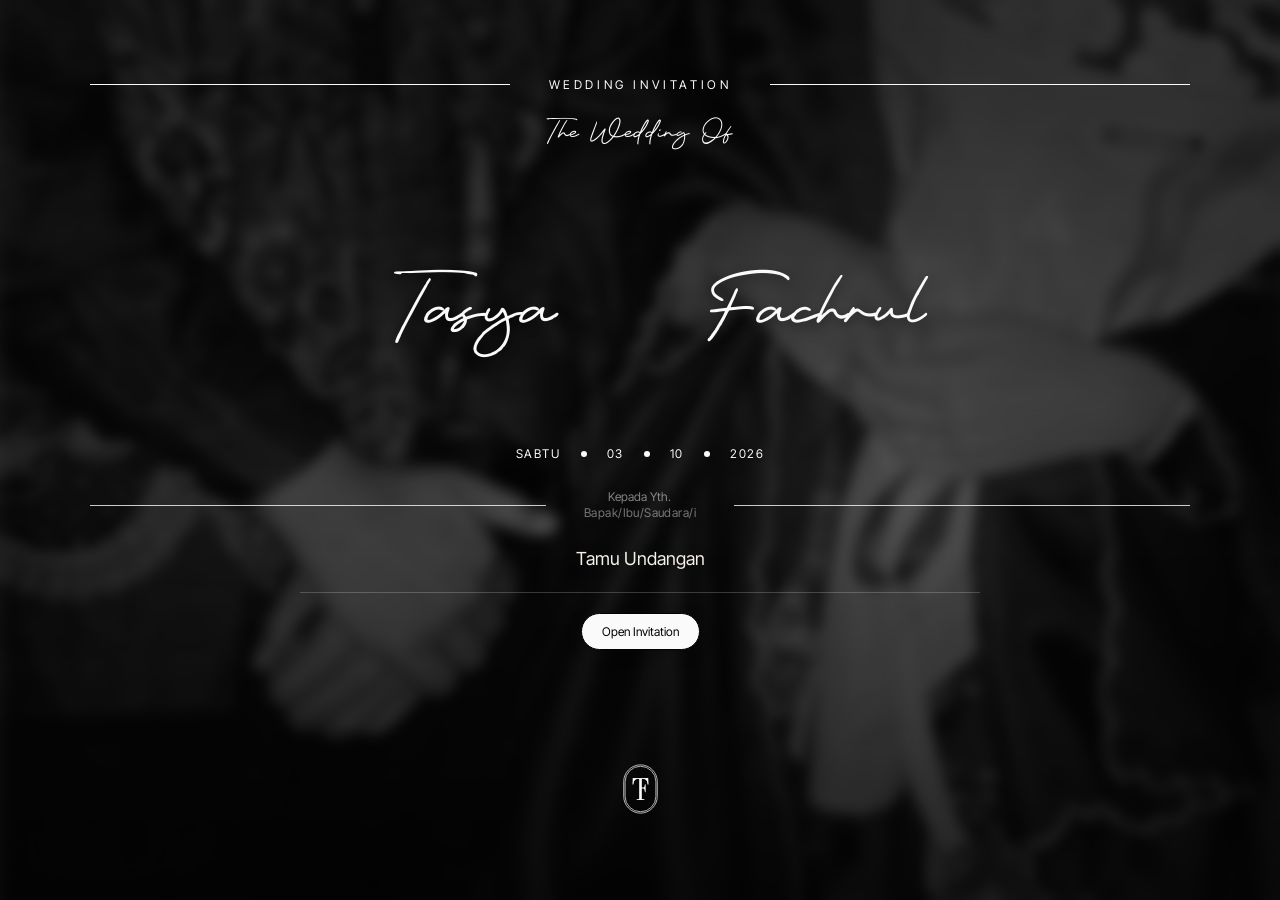
==== index.html @ fe1463a0 "update norek tasya" ====
<!DOCTYPE html>
<html lang="id">

<head>
  <meta charset="UTF-8">
  <meta name="viewport" content="width=device-width, initial-scale=1.0, maximum-scale=5.0, viewport-fit=cover">
  <meta name="theme-color" content="#000000">
  <meta name="description" content="Wedding Invitation - Tasya & Fachrul - Sabtu, 03 Oktober 2026">
  <title>The Wedding of Tasya & Fachrul</title>

  <!-- Google Fonts: Inter & Inter Tight -->
  <link rel="preconnect" href="https://fonts.googleapis.com">
  <link rel="preconnect" href="https://fonts.gstatic.com" crossorigin>
  <link
    href="https://fonts.googleapis.com/css2?family=Inter+Tight:ital,wght@0,300..800;1,300..800&family=Inter:wght@300;400;500;600&display=swap"
    rel="stylesheet">

  <!-- Custom Stylesheet -->
  <link rel="stylesheet" href="style.css">
</head>

<body>

  <!-- ==========================================================================
       1. Welcome Cover Screen (Landing Page Cover)
       ========================================================================== -->
  <main class="welcome-container" id="welcomeCover">
    <div class="overlay"></div>

    <div class="content-wrapper">

      <!-- Top Header Section -->
      <header class="header-section animate-fade-in" style="--delay: 1;">
        <div class="pre-header">
          <span class="line"></span>
          <span class="pre-header-text">WEDDING INVITATION</span>
          <span class="line"></span>
        </div>
        <h2 class="sub-heading">The Wedding Of</h2>
      </header>

      <!-- Center Hero Section (Main Names, 3D Rotating Ring, Date, Button) -->
      <section class="hero-section-welcome">
        <!-- Main Names Row with 3D Rings Object -->
        <div class="names-row animate-fade-in" style="--delay: 2;">
          <span class="groom-bride-name">Tasya</span>

          <div class="rings-wrapper">
            <img src="cincin/cincin/cincin/cincin00000.png" alt="Wedding rings" class="rings-sequence-frame" id="ringsSequence"
              width="850" height="720" decoding="async" fetchpriority="high">
          </div>

          <span class="groom-bride-name">Fachrul</span>
        </div>

        <!-- Date -->
        <div class="wedding-date animate-fade-in" style="--delay: 3;">
          <span>SABTU</span>
          <span class="date-dot"></span>
          <span>03</span>
          <span class="date-dot"></span>
          <span>10</span>
          <span class="date-dot"></span>
          <span>2026</span>
        </div>

        <div class="guest-greeting animate-fade-in" style="--delay: 4;">
          <span class="guest-line" aria-hidden="true"></span>
          <div class="guest-copy">
            <p class="guest-salutation">Kepada Yth.</p>
            <p class="guest-title">Bapak/Ibu/Saudara/i</p>
          </div>
          <span class="guest-line" aria-hidden="true"></span>
          <p class="guest-name" id="guestName">Tamu Undangan</p>
        </div>

        <!-- Open Invitation Button -->
        <div class="button-wrapper animate-fade-in" style="--delay: 4;">
          <button type="button" class="btn-open" id="openBtn">
            Open Invitation
          </button>
        </div>
      </section>

      <!-- Bottom Footer Section -->
      <footer class="footer-section animate-fade-in" style="--delay: 5;">
        <div class="footer-logo-container">
          <div class="footer-logo-ring1"></div>
          <div class="footer-logo-ring2"></div>
          <img src="logo_new.svg" alt="Tasya & Fachrul Monogram" class="footer-logo-icon">
        </div>
      </footer>

    </div>
  </main>


  <!-- ==========================================================================
       2. Homepage Container (Revealed after clicking Open Invitation)
       ========================================================================== -->
  <div class="homepage-container" id="homepageContainer" style="display: none;">

    <!-- Left Side: Static Content Frame (Desktop only, fixed panel) -->
    <aside class="static-content-frame">
      <div class="static-bg-image">
        <img src="static_bg.png" alt="Static Wedding Background" class="static-img">
        <div class="static-overlay"></div>
      </div>
      <div class="static-vignette"></div>
      <div class="static-ring-wrapper">
        <img src="static_ring.png" alt="Wedding Rings Monogram" class="static-ring-img">
      </div>
    </aside>

    <!-- Right Side / Full Width Mobile: Main Scrollable Content Frame -->
    <main class="main-content-frame" id="mainContentFrame">

      <!-- ----------------------------------------------------------------------
           Section A: Hero Section
           ---------------------------------------------------------------------- -->
      <section class="hp-section hero-hp-section">
        <div class="hero-hp-bg">
          <img src="bg_hero.png" alt="Fachrul & Tasya" class="hero-hp-img">
          <div class="hero-hp-overlay"></div>
        </div>

        <div class="hero-hp-content">
          <!-- Top Badge Logo -->
          <div class="top-badge-wrapper">
            <div class="top-badge-outer">
              <div class="top-badge-inner">
                <img src="top_logo.svg" alt="Monogram Logo" class="top-badge-icon">
              </div>
            </div>
          </div>

          <!-- Main Couple Names -->
          <div class="hero-names-group">
            <h1 class="hero-name name-fachrul">Fachrul</h1>
            <div class="hero-ampersand-wrapper">
              <span class="hero-ampersand">&amp;</span>
            </div>
            <h1 class="hero-name name-tasya">Tasya</h1>
          </div>

          <!-- Subtitle -->
          <p class="hero-subtitle">We’re Getting Married</p>

          <!-- Bottom Scroll Indicator -->
          <div class="scroll-down-wrapper scroll-down-pill">
            <div class="scroll-down-outer">
              <div class="scroll-down-inner">
                <img src="scroll_down.svg" alt="Scroll Down" class="scroll-down-icon">
              </div>
            </div>
          </div>
        </div>
      </section>


      <!-- ----------------------------------------------------------------------
           Section B: Quran Verse Section (Ar-Ruum : 21)
           ---------------------------------------------------------------------- -->
      <section class="hp-section ayat-hp-section">
        <div class="ayat-container">
          <p class="ayat-bismillah">Bismillahirrahmanirrahim</p>
          <blockquote class="ayat-quote">
            &ldquo;Dan di antara tanda-tanda (kebesaran)-Nya ialah Dia menciptakan pasangan-pasangan untukmu dari
            jenismu sendiri, agar kamu cenderung dan merasa tenteram kepadanya, dan Dia menjadikan di antaramu rasa
            kasih dan sayang. Sungguh, pada yang demikian itu benar-benar terdapat tanda-tanda (kebesaran Allah) bagi
            kaum yang berpikir.&rdquo;
          </blockquote>
          <p class="ayat-surah">QS Ar-Ruum : 21</p>
        </div>
      </section>


      <!-- ----------------------------------------------------------------------
           Section C: The Bride Section (Tasya)
           ---------------------------------------------------------------------- -->
      <section class="hp-section couple-hp-section bride-hp-section">
        <div class="couple-bg">
          <img src="bride_bg.png" alt="Bride Background" class="couple-bg-img">
          <div class="couple-bg-overlay"></div>
        </div>

        <div class="couple-content">
          <!-- Framed Photo & Overlay Title -->
          <div class="framed-photo-container">
            <div class="photo-border-box">
              <img src="bride_frame.png" alt="Tasya Farah" class="couple-photo">
            </div>
            <h2 class="section-script-title title-bride">The Bride</h2>
          </div>

          <!-- Person Information -->
          <div class="person-info-block">
            <h2 class="person-full-name bride-name-text">
              <span class="name-line1">Tasya Farah</span>
              <span class="name-line2">Putri Atmanto S.Kom</span>
            </h2>

            <div class="parents-meta-label">
              <span class="meta-label-text">Putri dari</span>
              <div class="meta-line">
                <img src="line2.svg" alt="Divider Line" class="line-svg-full">
              </div>
            </div>

            <div class="parents-names-layout">
              <div class="parent-row parent-row-father">
                <span class="parent-title">Alm. Bpk</span>
                <div class="father-names">
                  <span class="parent-name">Tjatur Atmanto</span>
                  <span class="parent-name father-second-line">Teguh Raharjo</span>
                </div>
              </div>
              <div class="parent-and-divider">dan</div>
              <div class="parent-row parent-row-mother">
                <span class="parent-title">Ibu</span>
                <span class="parent-name">Tri Murtiningsih</span>
              </div>
            </div>
          </div>
        </div>
      </section>


      <!-- ----------------------------------------------------------------------
           Section D: The Groom Section (Fachrul)
           ---------------------------------------------------------------------- -->
      <section class="hp-section couple-hp-section groom-hp-section">
        <div class="couple-bg">
          <img src="groom_bg.png" alt="Groom Background" class="couple-bg-img">
          <div class="couple-bg-overlay"></div>
        </div>

        <div class="couple-content">
          <!-- Framed Photo & Overlay Title -->
          <div class="framed-photo-container groom-photo-container">
            <div class="photo-border-box">
              <img src="groom_frame.png" alt="Fachrul Rinaldi" class="couple-photo">
            </div>
            <h2 class="section-script-title title-groom">The Groom</h2>
          </div>

          <!-- Person Information -->
          <div class="person-info-block groom-info-block">
            <h2 class="person-full-name groom-name-text">
              Fachrul Rinaldi S.Kom
            </h2>

            <div class="parents-meta-label groom-meta-label">
              <span class="meta-label-text">Putra dari</span>
              <div class="meta-line">
                <img src="line2.svg" alt="Divider Line" class="line-svg-full">
              </div>
            </div>

            <div class="parents-names-layout groom-parents-layout">
              <div class="parent-row">
                <span class="parent-title">Bpk</span>
                <span class="parent-name">Bejo Raharjo</span>
              </div>
              <div class="parent-and-divider groom-divider">dan</div>
              <div class="parent-row">
                <span class="parent-title">Ibu</span>
                <span class="parent-name">Maslihat</span>
              </div>
            </div>
          </div>
        </div>
      </section>


      <!-- ----------------------------------------------------------------------
           Section E: The Date Section (Figma Node 11835-15781 / 11835-201)
           ---------------------------------------------------------------------- -->
      <div class="collect-section" id="collectSection">
        <!-- One shared background for Date, Moment, and Gift. It stays pinned while
             the complete collect section moves through the viewport. -->
        <div class="collect-bg" aria-hidden="true">
          <div class="bg-date-image-wrapper">
            <img src="bg_date.png" alt="" class="bg-date-img">
            <div class="bg-date-overlay"></div>
          </div>
        </div>

        <section class="hp-section date-hp-section" id="dateSection">

          <div class="date-content-wrapper">
            <!-- Section Title, Countdown & Save the Date -->
            <div class="date-header-block">
              <div class="date-title-row">
                <span class="date-header-line"></span>
                <h2 class="date-title">THE DATE</h2>
                <span class="date-header-line"></span>
              </div>

              <!-- Countdown Timer -->
              <div class="countdown-wrapper" id="countdownWrapper">
                <div class="cd-unit">
                  <span class="cd-number" id="cdDays">00</span>
                  <div class="cd-line"></div>
                  <span class="cd-label">Hari</span>
                </div>
                <span class="cd-colon">:</span>
                <div class="cd-unit">
                  <span class="cd-number" id="cdHours">00</span>
                  <div class="cd-line"></div>
                  <span class="cd-label">Jam</span>
                </div>
                <span class="cd-colon">:</span>
                <div class="cd-unit">
                  <span class="cd-number" id="cdMinutes">00</span>
                  <div class="cd-line"></div>
                  <span class="cd-label">Menit</span>
                </div>
                <span class="cd-colon">:</span>
                <div class="cd-unit">
                  <span class="cd-number" id="cdSeconds">00</span>
                  <div class="cd-line"></div>
                  <span class="cd-label">Detik</span>
                </div>
              </div>

              <!-- Save the Date Button -->
              <div class="save-date-row">
                <span class="save-date-line"></span>
                <button type="button" class="btn-save-date" id="saveDateBtn">Save the Date</button>
                <span class="save-date-line"></span>
              </div>
            </div>

            <!-- Event Section: Date Capsule Sticky Container (Left) & Event List (Right) -->
            <div class="event-section-wrapper">

              <!-- Left Column: Date Capsule Frame (Sticky until end of event_date frame) -->
              <div class="date-capsule-sticky-container">
                <div class="date-capsule-card">
                  <div class="capsule-outer-border">
                    <div class="capsule-inner-border">
                      <div class="capsule-content">
                        <span class="capsule-day-name">Sabtu</span>
                        <div class="capsule-divider"></div>
                        <span class="capsule-day-num">03</span>
                        <span class="capsule-month-name">okt</span>
                      </div>
                    </div>
                  </div>
                </div>
              </div>

              <!-- Right Column: event_date Frame (Akad & Resepsi) -->
              <div class="event-date-list">

                <!-- AKAD Card -->
                <div class="event-card-item">
                  <div class="event-card-header">
                    <h3 class="event-type-title">AKAD</h3>
                    <div class="event-header-line"></div>
                  </div>

                  <div class="event-card-body">
                    <div class="event-time-row">
                      <span class="event-time-value">07.30</span>
                      <span class="event-time-tz">Wib</span>
                    </div>
                    <div class="event-venue">
                      <h4 class="event-venue-name">Masjid Al-Haadii Mustaqiim</h4>
                      <p class="event-venue-address">Tipes, Kec. Laweyan, Surakarta, Jawa Tengah</p>
                    </div>
                    <a href="https://maps.google.com/?q=Masjid+Al-Haadii+Mustaqiim+Tipes+Surakarta" target="_blank"
                      rel="noopener noreferrer" class="btn-location">
                      Lihat Lokasi
                    </a>
                  </div>
                </div>

                <!-- RESEPSI Card -->
                <div class="event-card-item">
                  <div class="event-card-header">
                    <h3 class="event-type-title">RESEPSI</h3>
                    <div class="event-header-line"></div>
                  </div>

                  <div class="event-card-body">
                    <div class="event-time-row">
                      <span class="event-time-value">09.30</span>
                      <span class="event-time-tz">Wib</span>
                    </div>
                    <div class="event-venue">
                      <h4 class="event-venue-name">Ndalem Marsum</h4>
                      <p class="event-venue-address">Tipes, Kec. Laweyan, Surakarta, Jawa Tengah</p>
                    </div>
                    <a href="https://maps.google.com/?q=Ndalem+Marsum+Tipes+Surakarta" target="_blank"
                      rel="noopener noreferrer" class="btn-location">
                      Lihat Lokasi
                    </a>
                  </div>
                </div>

              </div>

            </div>

          </div>
        </section>

        <!-- ----------------------------------------------------------------------
           Section F: Our Moment Section (Figma Node 11883-6)
           ---------------------------------------------------------------------- -->
        <section class="hp-section moment-hp-section" id="momentSection">
          <div class="moment-sticky-container">
            <!-- Top Header: OUR MOMENT -->
            <div class="moment-header-block animate-opacity" style="--delay: 1;">
              <span class="moment-header-line"></span>
              <h2 class="moment-title">OUR MOMENT</h2>
              <span class="moment-header-line"></span>
            </div>

            <!-- Photo Stack Center Wrapper -->
            <div class="moment-photo-stack" id="photoStack">
              <div class="pict-frame pict-09"><img src="pict09.png" alt="Moment 9"></div>
              <div class="pict-frame pict-08"><img src="pict08.png" alt="Moment 8"></div>
              <div class="pict-frame pict-07"><img src="pict07.png" alt="Moment 7"></div>
              <div class="pict-frame pict-06"><img src="pict06.png" alt="Moment 6"></div>
              <div class="pict-frame pict-05"><img src="pict05.png" alt="Moment 5"></div>
              <div class="pict-frame pict-04"><img src="pict04.png" alt="Moment 4"></div>
              <div class="pict-frame pict-03"><img src="pict03.png" alt="Moment 3"></div>
              <div class="pict-frame pict-02"><img src="pict02.png" alt="Moment 2"></div>
              <div class="pict-frame pict-01"><img src="pict01.png" alt="Moment 1"></div>
            </div>

          </div>
        </section>

        <section class="hp-section gift-hp-section" id="giftSection">
          <div class="gift-content-wrapper">
            <div class="moment-header-block gift-header">
              <span class="moment-header-line"></span>
              <h2 class="moment-title">WEDDING GIFT</h2>
              <span class="moment-header-line"></span>
            </div>
            <p class="moment-gift-text">
              Doa Restu Anda merupakan<br>
              karunia yang sangat berarti bagi kami.<br><br>
              Dan jika memberi adalah ungkapan tanda kasih, Anda dapat memberi melalui dibawah ini.
            </p>
            <button class="btn-location btn-gift" id="giftToggle" type="button" aria-expanded="false"
              aria-controls="giftDropdown">
              <span>Klik Disini</span>
              <span class="gift-toggle-icon" aria-hidden="true"></span>
            </button>

            <div class="gift-dropdown" id="giftDropdown" aria-hidden="true">
              <div class="gift-dropdown-inner">
                <div class="gift-detail-row">
                  <div class="gift-bank-heading">
                    <span class="gift-detail-label">BANK BRI</span>
                    <span class="gift-account-number">4207 0100 5085 532</span>
                  </div>
                  <div class="gift-bank-footer">
                    <span class="gift-account-name">a.n FACHRUL RINALDI</span>
                    <button class="gift-copy-btn" type="button" data-copy="420701005085532">Salin</button>
                  </div>
                </div>

                <div class="gift-detail-row">
                  <div class="gift-bank-heading">
                    <span class="gift-detail-label">BANK BSI</span>
                    <span class="gift-account-number">7240068731</span>
                  </div>
                  <div class="gift-bank-footer">
                    <span class="gift-account-name">a.n TASYA FARAH PUTRI</span>
                    <button class="gift-copy-btn" type="button" data-copy="420701005085532">Salin</button>
                  </div>
                </div>

                <div class="gift-detail-row gift-address-row">
                  <div class="gift-address-content">
                    <span class="gift-detail-label">ALAMAT RUMAH</span>
                    <address class="gift-address">PERUM MUTIARA<br>INDAH 4 BC.2, KUDU,<br>BAKI, SUKOHARJO,<br>JAWA
                      TENGAH</address>
                  </div>
                  <button class="gift-copy-btn gift-address-copy" type="button"
                    data-copy="PERUM MUTIARA INDAH 4 BC.2, KUDU, BAKI, SUKOHARJO, JAWA TENGAH">Salin Alamat</button>
                </div>
              </div>
            </div>
          </div>
        </section>
      </div>

      <!-- ----------------------------------------------------------------------
         Section H: Wishes
         Set data-submit-url to a deployed Google Apps Script web-app URL to
         persist new wishes to the linked spreadsheet.
         ---------------------------------------------------------------------- -->
      <section class="hp-section wishes-hp-section" id="wishesSection"
        data-sheet-id="1dK1B_yrHUx7j4CevMYTz5IJTNW6KhNFdp6kJXF1lK10"
        data-submit-url="https://script.google.com/macros/s/AKfycbyGVRkm6i2T3GJ5tDWvO0CyWZ39gt6BdbQJtsSmooh1b5SFJ7V9AtX_13S6PKh3Ho7f4Q/exec">
        <div class="wishes-overlay" aria-hidden="true"></div>
        <div class="wishes-content">
          <div class="wishes-heading" aria-labelledby="wishesTitle">
            <span class="wishes-heading-line"></span>
            <h2 id="wishesTitle">WISHES</h2>
            <span class="wishes-heading-line"></span>
          </div>

          <form class="wishes-form" id="wishesForm">
            <div class="wish-field">
              <label for="wishName">Nama Lengkap</label>
              <input id="wishName" name="name" type="text" autocomplete="name" maxlength="80" required>
            </div>
            <div class="wish-field wish-message-field">
              <label for="wishMessage">Ucapan &amp; Do'a</label>
              <textarea id="wishMessage" name="message" rows="1" maxlength="200" required></textarea>
            </div>
            <div class="wish-submit-row">
              <span class="wish-submit-line" aria-hidden="true"></span>
              <button class="wish-submit" id="wishSubmit" type="submit">Kirim</button>
            </div>
            <p class="wish-form-status" id="wishFormStatus" role="status" aria-live="polite"></p>
          </form>

          <div class="wishes-heading your-wishes-heading" aria-labelledby="yourWishesTitle">
            <span class="wishes-heading-line"></span>
            <h2 id="yourWishesTitle">YOUR WISHES</h2>
            <span class="wishes-heading-line"></span>
          </div>

          <div class="wishes-list" id="wishesList" aria-live="polite"></div>
          <p class="wishes-empty" id="wishesEmpty">Belum ada ucapan. Jadilah yang pertama!</p>

          <nav class="wishes-pagination" aria-label="Navigasi halaman ucapan">
            <span class="wishes-pagination-line"></span>
            <div class="wishes-page-controls">
              <button type="button" id="wishesPrev" aria-label="Halaman sebelumnya">&#8592;</button>
              <span id="wishesPageIndicator">1/1</span>
              <button type="button" id="wishesNext" aria-label="Halaman berikutnya">&#8594;</button>
            </div>
            <span class="wishes-pagination-line"></span>
          </nav>
        </div>
      </section>

      <!-- ----------------------------------------------------------------------
         Section I: Thanks / Closing
         ---------------------------------------------------------------------- -->
      <section class="hp-section thanks-hp-section" id="thanksSection" aria-labelledby="thanksTitle">
        <div class="thanks-content">
          <header class="thanks-heading">
            <span class="thanks-line" aria-hidden="true"></span>
            <h2 id="thanksTitle">FROM US</h2>
            <span class="thanks-line" aria-hidden="true"></span>
          </header>

          <div class="thanks-message">
            <p>Merupakan suatu kebahagiaan dan kehormatan bagi<br>
              kami, apabila Bapak/Ibu/Saudara/i, berkenan memberikan<br>
              do&rsquo;a restu kepada kami, kami ucapkan</p>
            <p class="thanks-script">Thank you</p>
          </div>

          <div class="thanks-family">
            <div class="thanks-family-heading">
              <span class="thanks-line" aria-hidden="true"></span>
              <p>Kami Yang Berbahagia</p>
              <span class="thanks-line" aria-hidden="true"></span>
            </div>
            <p class="thanks-names">Fachrul &amp; Tasya</p>
            <img class="thanks-cats" src="kucing.png" alt="Ilustrasi tiga kucing">
          </div>

          <p class="thanks-credit">Made With <span aria-label="love">&#9829;</span> By Fachrul &amp; Tasya</p>
        </div>
      </section>

    </main>
  </div>

  <!-- ==========================================================================
       Lightbox Gallery Modal
       ========================================================================== -->
  <div class="lightbox-modal" id="lightboxModal">
    <button class="lightbox-close" id="lightboxClose">&times;</button>
    <button class="lightbox-nav lightbox-prev" id="lightboxPrev">&#10094;</button>
    <button class="lightbox-nav lightbox-next" id="lightboxNext">&#10095;</button>
    <div class="lightbox-slider" id="lightboxSlider">
      <!-- Images injected via JS -->
    </div>
  </div>

  <audio id="weddingAudio" src="Risk_It_All.mp3" preload="metadata" loop></audio>
  <button class="music-toggle" id="musicToggle" type="button" aria-label="Jeda musik" aria-pressed="false">
    <span class="music-toggle-icon" aria-hidden="true"></span>
  </button>

  <!-- ==========================================================================
       Scripts & Interactions
       ========================================================================== -->
  <script>
    // Each invitation can use its own recipient, for example ?to=Tri%20Murtiningsih.
    const guestName = new URLSearchParams(window.location.search).get('to');
    document.getElementById('guestName').textContent =
      (guestName && guestName.trim()) || 'Tamu Undangan';

    // Reliable viewport height fallback for older iOS/Android browsers that do
    // not support dynamic viewport units.
    (function setAppViewportHeight() {
      function updateHeight() {
        document.documentElement.style.setProperty('--app-height', window.innerHeight + 'px');
      }
      updateHeight();
      window.addEventListener('resize', updateHeight, { passive: true });
      window.addEventListener('orientationchange', updateHeight, { passive: true });
    })();

    // Button Interaction to open Homepage
    document.getElementById('openBtn').addEventListener('click', function () {
      this.style.transform = 'scale(0.95)';

      const welcomeCover = document.getElementById('welcomeCover');
      const homepageContainer = document.getElementById('homepageContainer');
      const weddingAudio = document.getElementById('weddingAudio');
      const musicToggle = document.getElementById('musicToggle');

      if (weddingAudio) {
        weddingAudio.play().then(function () {
          if (musicToggle) musicToggle.classList.add('is-visible');
        }).catch(function (error) {
          console.warn('Background music could not be started:', error);
        });
      }

      setTimeout(() => {
        // Smooth Transition
        welcomeCover.style.opacity = '0';
        welcomeCover.style.transition = 'opacity 0.6s ease';

        setTimeout(() => {
          welcomeCover.style.display = 'none';
          homepageContainer.style.display = 'block';
          homepageContainer.style.opacity = '0';

          requestAnimationFrame(() => {
            homepageContainer.style.transition = 'opacity 0.6s ease';
            homepageContainer.style.opacity = '1';
            const mainFrame = document.getElementById('mainContentFrame');
            if (mainFrame) mainFrame.scrollTop = 0;
          });
        }, 600);
      }, 150);
    });

    // Floating music pause / resume control
    (function initMusicToggle() {
      const audio = document.getElementById('weddingAudio');
      const button = document.getElementById('musicToggle');
      if (!audio || !button) return;

      function updateMusicButton() {
        const isPaused = audio.paused;
        button.classList.toggle('is-paused', isPaused);
        button.setAttribute('aria-pressed', String(isPaused));
        button.setAttribute('aria-label', isPaused ? 'Putar musik' : 'Jeda musik');
      }

      button.addEventListener('click', function () {
        if (audio.paused) {
          audio.play().catch(function (error) {
            console.warn('Background music could not be resumed:', error);
          });
        } else {
          audio.pause();
        }
      });

      audio.addEventListener('play', updateMusicButton);
      audio.addEventListener('pause', updateMusicButton);
      updateMusicButton();
    })();

    // ==========================================================================
    // Continuously looping PNG ring sequence. Only nearby frames are retained
    // in the preload window to avoid decoding the entire sequence on mobile.
    // ==========================================================================
    (function initRingsSequence() {
      const sequence = document.getElementById('ringsSequence');
      if (!sequence) return;

      const frameCount = 215;
      const frameDuration = 1000 / 30;
      const preloadAhead = 10;
      const loadedFrames = new Map();
      let displayedFrame = 0;
      let startedAt = performance.now();

      function frameUrl(index) {
        return `cincin/cincin/cincin/cincin${String(index).padStart(5, '0')}.png`;
      }

      function preloadFrame(index) {
        const normalizedIndex = index % frameCount;
        if (loadedFrames.has(normalizedIndex)) return;

        const image = new Image();
        image.decoding = 'async';
        image.src = frameUrl(normalizedIndex);
        loadedFrames.set(normalizedIndex, image);
      }

      for (let index = 0; index <= preloadAhead; index += 1) {
        preloadFrame(index);
      }

      function renderFrame(now) {
        const targetFrame = Math.floor((now - startedAt) / frameDuration) % frameCount;

        if (targetFrame !== displayedFrame) {
          const frame = loadedFrames.get(targetFrame);
          if (frame && frame.complete && frame.naturalWidth > 0) {
            sequence.src = frame.src;
            displayedFrame = targetFrame;
          }
        }

        for (let offset = 1; offset <= preloadAhead; offset += 1) {
          preloadFrame(targetFrame + offset);
        }

        loadedFrames.forEach(function (_frame, index) {
          const distanceAhead = (index - targetFrame + frameCount) % frameCount;
          if (distanceAhead > preloadAhead && index !== displayedFrame) {
            loadedFrames.delete(index);
          }
        });

        requestAnimationFrame(renderFrame);
      }

      requestAnimationFrame(renderFrame);
    })();

    // ==========================================================================
    // Real-time Countdown Timer (Target: Saturday, Oct 03, 2026 07:30:00 WIB)
    // ==========================================================================
    (function initCountdown() {
      const targetDate = new Date('2026-10-03T07:30:00+07:00').getTime();

      const daysEl = document.getElementById('cdDays');
      const hoursEl = document.getElementById('cdHours');
      const minsEl = document.getElementById('cdMinutes');
      const secsEl = document.getElementById('cdSeconds');

      function updateTimer() {
        const now = new Date().getTime();
        const diff = targetDate - now;

        if (diff <= 0) {
          if (daysEl) daysEl.textContent = '00';
          if (hoursEl) hoursEl.textContent = '00';
          if (minsEl) minsEl.textContent = '00';
          if (secsEl) secsEl.textContent = '00';
          return;
        }

        const days = Math.floor(diff / (1000 * 60 * 60 * 24));
        const hours = Math.floor((diff % (1000 * 60 * 60 * 24)) / (1000 * 60 * 60));
        const minutes = Math.floor((diff % (1000 * 60 * 60)) / (1000 * 60));
        const seconds = Math.floor((diff % (1000 * 60)) / 1000);

        if (daysEl) daysEl.textContent = String(days).padStart(2, '0');
        if (hoursEl) hoursEl.textContent = String(hours).padStart(2, '0');
        if (minsEl) minsEl.textContent = String(minutes).padStart(2, '0');
        if (secsEl) secsEl.textContent = String(seconds).padStart(2, '0');
      }

      updateTimer();
      setInterval(updateTimer, 1000);
    })();

    // ==========================================================================
    // Save the Date Calendar Link Trigger
    // ==========================================================================
    const saveDateBtn = document.getElementById('saveDateBtn');
    if (saveDateBtn) {
      saveDateBtn.addEventListener('click', function () {
        const title = encodeURIComponent('The Wedding of Tasya & Fachrul');
        const details = encodeURIComponent('Pernikahan Tasya & Fachrul.\nAkad: 07.30 WIB di Masjid Al-Haadii Mustaqiim.\nResepsi: 09.30 WIB di Ndalem Marsum.');
        const location = encodeURIComponent('Tipes, Kec. Laweyan, Surakarta, Jawa Tengah');
        const gcalUrl = `https://calendar.google.com/calendar/render?action=TEMPLATE&text=${title}&dates=20261003T003000Z/20261003T060000Z&details=${details}&location=${location}`;
        window.open(gcalUrl, '_blank');
      });
    }

    // ==========================================================================
    // Scroll Down Pill Navigation
    // ==========================================================================
    const scrollDownPill = document.querySelector('.scroll-down-pill');
    if (scrollDownPill) {
      scrollDownPill.style.cursor = 'pointer';
      scrollDownPill.addEventListener('click', function () {
        const dateSec = document.getElementById('dateSection');
        if (dateSec) {
          dateSec.scrollIntoView({ behavior: 'smooth' });
        }
      });
    }

    // ==========================================================================
    // Shared Collect Background
    // ==========================================================================
    const mainContentFrame = document.getElementById('mainContentFrame');
    const bgDateWrapper = document.querySelector('.bg-date-image-wrapper');
    const dateSection = document.getElementById('collectSection');

    if (mainContentFrame && bgDateWrapper && dateSection) {
      let ticking = false;
      function updateParallax() {
        const rect = dateSection.getBoundingClientRect();
        const viewportHeight = mainContentFrame.clientHeight || window.innerHeight;

        if (rect.top <= viewportHeight && rect.bottom >= 0) {
          // The shared background is intentionally kept stationary for the whole
          // Date + Moment + Gift collect section.
          bgDateWrapper.style.transform = 'none';
        }
        ticking = false;
      }

      mainContentFrame.addEventListener('scroll', function () {
        if (!ticking) {
          window.requestAnimationFrame(updateParallax);
          ticking = true;
        }
      });
      window.addEventListener('resize', updateParallax);
      // Initialize once
      setTimeout(updateParallax, 100);
    }

    // ==========================================================================
    // Scroll Interaction for Moment Photo Stack
    // ==========================================================================
    const momentSection = document.getElementById('momentSection');
    const photoStack = document.getElementById('photoStack');

    if (mainContentFrame && momentSection && photoStack) {
      let momentTicking = false;

      const pictFrames = [
        document.querySelector('.pict-09'),
        document.querySelector('.pict-08'),
        document.querySelector('.pict-07'),
        document.querySelector('.pict-06'),
        document.querySelector('.pict-05'),
        document.querySelector('.pict-04'),
        document.querySelector('.pict-03'),
        document.querySelector('.pict-02'),
        document.querySelector('.pict-01')
      ];

      function updateMomentScroll() {
        const rect = momentSection.getBoundingClientRect();
        const viewportHeight = mainContentFrame.clientHeight || window.innerHeight;

        // Check if moment section is active
        if (rect.top <= 0 && rect.bottom >= viewportHeight) {
          const totalScroll = rect.height - viewportHeight;
          const currentScroll = -rect.top;

          let progress = currentScroll / totalScroll;
          progress = Math.max(0, Math.min(1, progress));

          pictFrames.forEach((frame, index) => {
            if (!frame) return;
            const start = index * 0.09;
            const end = start + 0.15;
            let p = (progress - start) / (end - start);
            p = Math.max(0, Math.min(1, p));
            frame.style.setProperty('--p', p);
          });

        } else if (rect.top > 0) {
          pictFrames.forEach(frame => frame && frame.style.setProperty('--p', 0));
        } else if (rect.bottom < viewportHeight) {
          pictFrames.forEach(frame => frame && frame.style.setProperty('--p', 1));
        }

        momentTicking = false;
      }

      mainContentFrame.addEventListener('scroll', function () {
        if (!momentTicking) {
          window.requestAnimationFrame(updateMomentScroll);
          momentTicking = true;
        }
      });
      window.addEventListener('resize', updateMomentScroll);
      setTimeout(updateMomentScroll, 100);
    }

    // Gift Dropdown
    const giftToggle = document.getElementById('giftToggle');
    const giftDropdown = document.getElementById('giftDropdown');
    if (giftToggle && giftDropdown) {
      giftToggle.addEventListener('click', function () {
        const isOpen = giftToggle.getAttribute('aria-expanded') === 'true';
        giftToggle.setAttribute('aria-expanded', String(!isOpen));
        giftDropdown.setAttribute('aria-hidden', String(isOpen));
        giftDropdown.classList.toggle('open', !isOpen);
      });

      giftDropdown.querySelectorAll('.gift-copy-btn').forEach(function (button) {
        button.addEventListener('click', async function () {
          const value = button.dataset.copy;
          const originalLabel = button.textContent;

          try {
            await navigator.clipboard.writeText(value);
          } catch (error) {
            const textArea = document.createElement('textarea');
            textArea.value = value;
            textArea.setAttribute('readonly', '');
            textArea.style.position = 'fixed';
            textArea.style.opacity = '0';
            document.body.appendChild(textArea);
            textArea.select();
            document.execCommand('copy');
            textArea.remove();
          }

          button.textContent = 'Tersalin';
          window.setTimeout(function () {
            button.textContent = originalLabel;
          }, 1600);
        });
      });
    }

    // ==========================================================================
    // Wishes form, spreadsheet loading, and pagination
    // ==========================================================================
    (function initWishes() {
      const section = document.getElementById('wishesSection');
      const form = document.getElementById('wishesForm');
      const list = document.getElementById('wishesList');
      if (!section || !form || !list) return;

      const pageSize = 4;
      const storageKey = 'tasya-fachrul-wishes';
      const submitUrl = section.dataset.submitUrl.trim();
      const sheetId = section.dataset.sheetId;
      const status = document.getElementById('wishFormStatus');
      const empty = document.getElementById('wishesEmpty');
      const indicator = document.getElementById('wishesPageIndicator');
      const prev = document.getElementById('wishesPrev');
      const next = document.getElementById('wishesNext');
      const submit = document.getElementById('wishSubmit');
      const messageField = document.getElementById('wishMessage');
      let wishes = [];
      let page = 1;

      function resizeMessageField() {
        messageField.style.height = 'auto';
        messageField.style.height = messageField.scrollHeight + 'px';
      }

      messageField.addEventListener('input', resizeMessageField);

      function readLocalWishes() {
        try { return JSON.parse(localStorage.getItem(storageKey) || '[]'); }
        catch (error) { return []; }
      }

      function escapeText(value) {
        const node = document.createElement('div');
        node.textContent = value;
        return node.innerHTML;
      }

      function renderWishes() {
        const pages = Math.max(1, Math.ceil(wishes.length / pageSize));
        page = Math.min(Math.max(1, page), pages);
        const visible = wishes.slice((page - 1) * pageSize, page * pageSize);
        list.innerHTML = visible.map(function (wish) {
          return '<article class="wish-card">' +
            '<span class="wish-avatar" aria-hidden="true"><span></span></span>' +
            '<div class="wish-copy"><h3>' + escapeText(wish.name) + '</h3>' +
            '<p>' + escapeText(wish.message) + '</p></div></article>';
        }).join('');
        empty.hidden = wishes.length > 0;
        indicator.textContent = page + '/' + pages;
        prev.disabled = page === 1;
        next.disabled = page === pages;
      }

      function normalizeRows(rows) {
        return rows.map(function (row, index) {
          return {
            name: String(row.name || row.nama || row[0] || '').trim(),
            message: String(row.message || row.ucapan || row.wish || row[1] || '').trim(),
            createdAt: row.createdAt || row.timestamp || row[2] || index
          };
        }).filter(function (wish) {
          const isHeader = /^(nama|nama lengkap)$/i.test(wish.name) && /^(ucapan|ucapan & do'a|message)$/i.test(wish.message);
          return wish.name && wish.message && !isHeader;
        });
      }

      async function loadSheetWishes() {
        wishes = readLocalWishes();
        renderWishes();
        try {
          const url = 'https://docs.google.com/spreadsheets/d/' + sheetId + '/gviz/tq?tqx=out:json';
          const response = await fetch(url);
          if (!response.ok) throw new Error('Spreadsheet tidak dapat dibaca');
          const raw = await response.text();
          const data = JSON.parse(raw.slice(raw.indexOf('{'), raw.lastIndexOf('}') + 1));
          const rows = (data.table.rows || []).map(function (row) {
            return row.c.map(function (cell) { return cell ? (cell.f || cell.v || '') : ''; });
          });
          // Sheets are append-only, so reversing rows places the newest first.
          const remote = normalizeRows(rows).reverse();
          wishes = readLocalWishes().concat(remote);
          renderWishes();
        } catch (error) {
          // Local wishes remain available when the spreadsheet is private or offline.
        }
      }

      form.addEventListener('submit', async function (event) {
        event.preventDefault();
        const name = form.elements.name.value.trim();
        const message = form.elements.message.value.trim();
        if (!name || !message) return;
        const wish = { name: name, message: message, createdAt: new Date().toISOString() };
        submit.disabled = true;
        status.textContent = 'Mengirim...';

        try {
          if (submitUrl) {
            await fetch(submitUrl, {
              method: 'POST',
              mode: 'no-cors',
              headers: { 'Content-Type': 'text/plain;charset=utf-8' },
              body: JSON.stringify(wish)
            });
          } else {
            const local = readLocalWishes();
            local.unshift(wish);
            localStorage.setItem(storageKey, JSON.stringify(local));
          }
          wishes.unshift(wish);
          page = 1;
          renderWishes();
          form.reset();
          resizeMessageField();
          status.textContent = submitUrl ? 'Ucapan berhasil dikirim.' : 'Ucapan tersimpan di perangkat ini.';
        } catch (error) {
          status.textContent = 'Ucapan belum terkirim. Silakan coba lagi.';
        } finally {
          submit.disabled = false;
          window.setTimeout(function () { status.textContent = ''; }, 3500);
        }
      });

      prev.addEventListener('click', function () { page -= 1; renderWishes(); });
      next.addEventListener('click', function () { page += 1; renderWishes(); });
      loadSheetWishes();
    })();

    // ==========================================================================
    // Lightbox Gallery Interaction
    // ==========================================================================
    const lightboxModal = document.getElementById('lightboxModal');
    const lightboxSlider = document.getElementById('lightboxSlider');
    const lightboxClose = document.getElementById('lightboxClose');
    const lightboxPrev = document.getElementById('lightboxPrev');
    const lightboxNext = document.getElementById('lightboxNext');
    const pictFrames = document.querySelectorAll('.pict-frame');

    if (lightboxModal && pictFrames.length > 0) {
      // Collect images in correct chronological order (1 to 9) 
      // DOM is ordered 9 to 1 for stacking context, so we reverse it.
      const images = Array.from(pictFrames).reverse().map(frame => frame.querySelector('img').src);

      // Populate slider
      images.forEach(src => {
        const slide = document.createElement('div');
        slide.className = 'lightbox-slide';
        const img = document.createElement('img');
        img.src = src;
        slide.appendChild(img);
        lightboxSlider.appendChild(slide);
      });

      // Open Lightbox on Click
      pictFrames.forEach(frame => {
        frame.style.cursor = 'pointer';
        frame.addEventListener('click', () => {
          const src = frame.querySelector('img').src;
          const index = images.indexOf(src);

          lightboxModal.classList.add('active');

          // Disable smooth scrolling temporarily to jump to the right slide immediately
          lightboxSlider.style.scrollBehavior = 'auto';

          // Scroll to the targeted slide
          setTimeout(() => {
            const targetSlide = lightboxSlider.children[index];
            if (targetSlide) {
              lightboxSlider.scrollTo({
                left: targetSlide.offsetLeft,
                behavior: 'auto'
              });
            }
            // Restore smooth scrolling for subsequent swipes/clicks
            setTimeout(() => {
              lightboxSlider.style.scrollBehavior = 'smooth';
            }, 50);
          }, 10);
        });
      });

      // Close Lightbox
      lightboxClose.addEventListener('click', () => {
        lightboxModal.classList.remove('active');
      });

      lightboxModal.addEventListener('click', (e) => {
        if (e.target === lightboxModal || e.target.classList.contains('lightbox-slide')) {
          lightboxModal.classList.remove('active');
        }
      });

      // Navigation Buttons
      lightboxPrev.addEventListener('click', () => {
        lightboxSlider.scrollBy({ left: -lightboxSlider.clientWidth, behavior: 'smooth' });
      });

      lightboxNext.addEventListener('click', () => {
        lightboxSlider.scrollBy({ left: lightboxSlider.clientWidth, behavior: 'smooth' });
      });
    }
  </script>
</body>

</html>
---- style.css ----
/* ==========================================================================
   Custom Font Setup
   ========================================================================== */
@font-face {
  font-family: 'Patung';
  src: url('Patung.ttf') format('truetype'),
    url('patung.ttf') format('truetype');
  font-weight: normal;
  font-style: normal;
  font-display: swap;
}

/* ==========================================================================
   Global Reset & Base Setup
   ========================================================================== */
*,
*::before,
*::after {
  box-sizing: border-box;
  margin: 0;
  padding: 0;
}

html,
body {
  width: 100%;
  min-height: 100vh;
  min-height: 100dvh;
  background-color: #0b0b0d;
  font-family: 'Inter Tight', -apple-system, BlinkMacSystemFont, 'Segoe UI', Roboto, sans-serif;
  -webkit-font-smoothing: antialiased;
  -moz-osx-font-smoothing: grayscale;
  overflow-x: hidden;
  touch-action: manipulation;
  text-size-adjust: 100%;
  -webkit-text-size-adjust: 100%;
}

html {
  overscroll-behavior: none;
}

button,
a {
  -webkit-tap-highlight-color: transparent;
}

img,
svg,
canvas {
  max-width: 100%;
}

/* ==========================================================================
   Full Screen Welcome Container (Landing Page Cover)
   ========================================================================== */
.welcome-container {
  position: relative;
  width: 100vw;
  height: var(--app-height, 100vh);
  height: 100svh;
  height: 100dvh;
  display: flex;
  justify-content: center;
  align-items: center;
  background: url('background.png') no-repeat center center / cover;
  background-attachment: fixed;
  overflow: hidden;
}

/* Dark Tint Overlay */
.overlay {
  position: absolute;
  top: 0;
  left: 0;
  width: 100%;
  height: 100%;
  background: linear-gradient(180deg, rgba(0, 0, 0, 0.54) 0%, rgba(0, 0, 0, 0.46) 52%, rgba(0, 0, 0, 0.68) 100%);
  backdrop-filter: blur(2px) grayscale(1);
  -webkit-backdrop-filter: blur(2px) grayscale(1);
  z-index: 1;
}

/* Main Content Wrapper (Landing Cover Layout) */
.content-wrapper {
  position: relative;
  z-index: 2;
  width: min(92%, 1240px);
  max-width: 1240px;
  /* Aligned to Figma specs for mobile proportions */
  height: var(--app-height, 100vh);
  height: 100dvh;
  margin: 0 auto;
  display: flex;
  flex-direction: column;
  justify-content: flex-start;
  align-items: center;
  text-align: center;
  color: #ffffff;
  padding: 0;
  /* Margins will handle spacing */
  overflow-y: hidden;
  overflow-x: hidden;
  -webkit-overflow-scrolling: touch;
}

/* Hide scrollbar while preserving scroll functionality */
.content-wrapper::-webkit-scrollbar {
  display: none;
}

.content-wrapper {
  -ms-overflow-style: none;
  scrollbar-width: none;
}

/* Header Section */
.header-section {
  width: 100%;
  display: flex;
  flex-direction: column;
  align-items: center;
  flex-shrink: 0;
  margin-top: 8.5vh;
  /* 80px out of 940px */
}

.pre-header {
  display: grid;
  grid-template-columns: minmax(24px, 1fr) auto minmax(24px, 1fr);
  align-items: center;
  column-gap: clamp(16px, 3vw, 52px);
  width: 100%;
  max-width: 400px;
}

.pre-header .line {
  width: 100%;
  height: 1px;
  background-color: #fafafa;
}

.pre-header-text {
  font-family: 'Inter Tight', sans-serif;
  font-size: 12px;
  font-weight: 400;
  letter-spacing: 0.3em;
  color: #fafafa;
  margin: 0;
  white-space: nowrap;
  text-transform: uppercase;
}

.sub-heading {
  font-family: 'Patung', 'Brush Script MT', cursive;
  font-size: 34px;
  font-weight: normal;
  color: #fafafa;
  margin-top: 24px;
  margin-bottom: 0;
  line-height: 1;
}

/* Center Hero Section ("Tasya" • 3D Rings • "Fachrul") */
.hero-section-welcome {
  flex: 1;
  width: 100%;
  display: flex;
  flex-direction: column;
  justify-content: center;
  align-items: center;
}

.names-row {
  position: relative;
  width: 100%;
  max-width: 400px;
  height: 306px;
  display: flex;
  align-items: center;
  justify-content: center;
  margin-top: auto;
  flex-shrink: 0;
}

.groom-bride-name {
  font-family: 'Patung', 'Brush Script MT', cursive;
  font-size: clamp(76px, 23vw, 100px);
  font-weight: normal;
  color: #fafafa;
  line-height: 1;
  text-shadow: 0 4px 12px rgba(0, 0, 0, 0.45);
  white-space: nowrap;
  position: absolute;
}

.names-row .groom-bride-name:first-child {
  top: 40px;
  left: 20px;
}

.names-row .groom-bride-name:last-child {
  bottom: 10px;
  right: 20px;
}

/* 3D Rotating Ring Wrapper & Canvas */
.rings-wrapper {
  position: absolute;
  top: 50%;
  left: 50%;
  transform: translate(-50%, -50%);
  width: clamp(100px, 28vw, 126px);
  height: clamp(68px, 19vw, 84px);
  z-index: 2;
  display: flex;
  align-items: center;
  justify-content: center;
  perspective: 600px;
}

.rings-sequence-frame {
  width: 100%;
  height: 100%;
  display: block;
  object-fit: cover;
  object-position: center;
  filter: drop-shadow(0 6px 14px rgba(0, 0, 0, 0.5));
}

.wedding-date {
  display: flex;
  align-items: center;
  justify-content: center;
  gap: 20px;
  margin-top: 6.4vh;
  /* 60px distance approx */
  margin-bottom: 0;
}

.wedding-date span {
  font-family: 'Inter Tight', sans-serif;
  font-size: 12px;
  font-weight: 400;
  letter-spacing: 1.6px;
  text-transform: uppercase;
  color: #fafafa;
  text-shadow: 0 1px 3px rgba(0, 0, 0, 0.3);
}

.date-dot {
  width: 6px;
  height: 6px;
  background-color: #fafafa;
  border-radius: 50%;
  display: block;
}

.guest-greeting {
  margin-top: clamp(22px, 3.2vh, 30px);
  padding: 0;
  width: 100%;
  display: grid;
  grid-template-columns: minmax(24px, 1fr) auto minmax(24px, 1fr);
  align-items: center;
  column-gap: clamp(16px, 3vw, 52px);
  flex-shrink: 0;
  line-height: 1.2;
  color: #f5f0e8;
  text-shadow: 0 2px 12px rgba(0, 0, 0, 0.5);
}

.guest-salutation {
  font-size: 12px;
  font-weight: 400;
  letter-spacing: 0;
  color: #fafafa;
  opacity: 50%;
}

.guest-line {
  width: 100%;
  height: 1px;
  background: rgba(250, 250, 250, 0.8);
}

.guest-title {
  margin-top: 1px;
  font-size: 12px;
  font-weight: 400;
  letter-spacing: 0.035em;
  color: #e3dfd9;
  opacity: 50%;
}

.guest-greeting .guest-name {
  grid-column: 1 / -1;
  margin: clamp(22px, 3vh, 28px) auto 0;
  width: 100%;
  max-width: 680px;
  padding-bottom: clamp(16px, 2.4vh, 22px);
  border-bottom: 1px solid rgba(255, 255, 255, 0.2);
  font-family: 'Inter Tight', sans-serif;
  font-size: clamp(16px, 2vw, 18px);
  font-weight: 400;
  font-style: normal;
  line-height: 1.3;
  text-wrap: balance;
  overflow-wrap: anywhere;
}

.button-wrapper {
  margin-top: 20px;
  margin-bottom: auto;
  /* Pushes footer down */
  width: 100%;
  display: flex;
  justify-content: center;
}

.btn-open {
  background-color: #fafafa;
  color: #010101;
  font-family: 'Inter Tight', sans-serif;
  font-size: 12px;
  font-weight: 400;
  padding: 10px 20px;
  border-radius: 100px;
  border: 1px solid #010101;
  cursor: pointer;
  outline: none;
  box-shadow: 0 4px 15px rgba(0, 0, 0, 0.25);
  transition: all 0.3s cubic-bezier(0.25, 0.8, 0.25, 1);
  -webkit-tap-highlight-color: transparent;
  user-select: none;
}

.btn-open:hover {
  transform: translateY(-2px) scale(1.04);
  box-shadow: 0 8px 25px rgba(255, 255, 255, 0.3);
}

.btn-open:active {
  transform: translateY(1px) scale(0.98);
  box-shadow: 0 2px 10px rgba(0, 0, 0, 0.2);
}

.footer-section {
  width: 100%;
  display: flex;
  justify-content: center;
  align-items: center;
  flex-shrink: 0;
  margin-top: 5vh;
  margin-bottom: 8.5vh;
}

.footer-logo-container {
  position: relative;
  width: clamp(32px, min(11vw, 6vh), 49px);
  aspect-ratio: 49 / 70;
  height: auto;
  display: flex;
  align-items: center;
  justify-content: center;
  scale: 70%;
}

.footer-logo-ring1 {
  position: absolute;
  inset: 0;
  width: 100%;
  height: 100%;
  border: 0.35px solid #fafafa;
  border-radius: 999px;
}

.footer-logo-ring2 {
  position: absolute;
  width: 91.43%;
  height: 94%;
  border: 0.35px solid #fafafa;
  border-radius: 999px;
}

.footer-logo-icon {
  width: 48.27%;
  height: 47%;
  object-fit: contain;
  z-index: 2;
}

/* Wide cover follows the horizontal Figma composition. */
@media (min-width: 769px) {

  .pre-header,
  .names-row {
    max-width: 1100px;
  }

  .pre-header .line {
    max-width: none;
  }

  .names-row {
    height: clamp(150px, 23vh, 230px);
  }

  .groom-bride-name {
    font-size: clamp(76px, 7.2vw, 106px);
  }

  .names-row .groom-bride-name:first-child {
    top: 50%;
    left: 28%;
    transform: translateY(-50%);
  }

  .names-row .groom-bride-name:last-child {
    right: 24%;
    bottom: auto;
    top: 50%;
    transform: translateY(-50%);
  }

  .wedding-date {
    margin-top: clamp(20px, 3.5vh, 36px);
  }

  .guest-greeting {
    max-width: 1100px;
  }
}

.animate-fade-in {
  opacity: 0;
  transform: translateY(18px);
  animation: fadeInUp 0.9s cubic-bezier(0.22, 1, 0.36, 1) forwards;
  animation-delay: calc(var(--delay, 1) * 0.15s);
}

@keyframes fadeInUp {
  from {
    opacity: 0;
    transform: translateY(18px);
  }

  to {
    opacity: 1;
    transform: translateY(0);
  }
}

/* ==========================================================================
   Homepage Layout (Figma Node 11835-15781 / 11835-6)
   ========================================================================== */
.homepage-container {
  position: fixed;
  top: 0;
  left: 0;
  width: 100vw;
  height: var(--app-height, 100vh);
  height: 100dvh;
  background-color: #000000;
  overflow: hidden;
  z-index: 10;
}

/* --------------------------------------------------------------------------
   Desktop Split Screen Layout: Left Static Content Frame
   -------------------------------------------------------------------------- */
.static-content-frame {
  position: fixed;
  left: 0;
  top: 0;
  width: calc(100vw - 440px);
  height: var(--app-height, 100vh);
  height: 100dvh;
  overflow: hidden;
  z-index: 1;
  background-color: #050505;
}

.static-bg-image {
  position: absolute;
  inset: 0;
  width: 100%;
  height: 100%;
}

.static-img {
  width: 100%;
  height: 100%;
  object-fit: cover;
  filter: blur(4px);
  transform: scale(1.04);
}

.static-overlay {
  position: absolute;
  inset: 0;
  background: rgba(0, 0, 0, 0.25);
}

.static-vignette {
  position: absolute;
  inset: 0;
  background: radial-gradient(circle at center, rgba(0, 0, 0, 0) 0%, rgba(0, 0, 0, 0.85) 100%);
  backdrop-filter: blur(8px);
  -webkit-backdrop-filter: blur(8px);
  z-index: 2;
}

.static-ring-wrapper {
  position: absolute;
  top: 50%;
  left: 50%;
  transform: translate(-50%, -50%);
  z-index: 3;
  width: clamp(140px, 15vw, 190px);
  display: flex;
  justify-content: center;
  align-items: center;
}

.static-ring-img {
  width: 100%;
  height: auto;
  object-fit: contain;
  filter: drop-shadow(0 6px 18px rgba(0, 0, 0, 0.65));
}

/* --------------------------------------------------------------------------
   Desktop Split Screen Layout: Right Main Scrollable Frame (Width: 440px)
   -------------------------------------------------------------------------- */
.main-content-frame {
  position: absolute;
  right: 0;
  top: 0;
  width: 440px;
  height: var(--app-height, 100vh);
  height: 100dvh;
  overscroll-behavior-y: contain;
  overflow-y: auto;
  overflow-x: hidden;
  z-index: 2;
  background-color: #000000;
  scroll-behavior: smooth;
  -webkit-overflow-scrolling: touch;
  box-shadow: -8px 0 30px rgba(0, 0, 0, 0.5);
}

.main-content-frame::-webkit-scrollbar {
  width: 5px;
}

.main-content-frame::-webkit-scrollbar-track {
  background: #0b0b0d;
}

.main-content-frame::-webkit-scrollbar-thumb {
  background: #25252b;
  border-radius: 4px;
}

.hp-section {
  position: relative;
  width: 100%;
  background-color: #000000;
}

/* ==========================================================================
   A. Homepage Hero Section (Figma Specs: 440px x 940px)
   ========================================================================== */
.hero-hp-section {
  height: 940px;
  min-height: 940px;
  display: flex;
  flex-direction: column;
  justify-content: space-between;
  align-items: center;
  padding: 73.33px 20px;
  overflow: hidden;
  position: relative;
}

.hero-hp-bg {
  position: absolute;
  inset: 0;
  z-index: 1;
}

.hero-hp-img {
  width: 100%;
  height: 100%;
  object-fit: cover;

  transform: scale(1.05);
}

.hero-hp-overlay {
  position: absolute;
  inset: 0;
  background: linear-gradient(180deg, rgba(0, 0, 0, 0.5) 0%, rgba(0, 0, 0, 0) 50%, #000000 100%);
}

.hero-hp-content {
  position: relative;
  z-index: 2;
  width: 100%;
  height: 100%;
  display: flex;
  flex-direction: column;
  justify-content: space-between;
  align-items: center;
  text-align: center;
}

.top-badge-outer {
  width: 38.5px;
  height: 55px;
  border: 0.275px solid #fafafa;
  border-radius: 33px;
  display: flex;
  justify-content: center;
  align-items: center;
  backdrop-filter: blur(2px);
  -webkit-backdrop-filter: blur(2px);
}

.top-badge-inner {
  width: 35.2px;
  height: 51.7px;
  border: 0.275px solid #fafafa;
  border-radius: 33px;
  display: flex;
  justify-content: center;
  align-items: center;
}

.top-badge-icon {
  width: 18.58px;
  height: 25.85px;
  object-fit: contain;
}

.hero-names-group {
  display: flex;
  flex-direction: column;
  align-items: center;
  margin: 0px 0;
  width: 100%;
  max-width: 403px;
  position: relative;
}

.hero-name {
  font-family: 'Patung', 'Brush Script MT', cursive;
  font-size: 82.5px;
  font-weight: normal;
  color: #fafafa;
  line-height: 1;
  text-shadow: 0 4px 14px rgba(0, 0, 0, 0.6);
  margin: 0;
}

.name-fachrul {
  align-self: flex-start;
  margin-left: 18px;
}

.hero-ampersand-wrapper {
  display: flex;
  align-items: center;
  justify-content: center;
  transform: rotate(12.78deg);
  margin: -30px 0;
  height: 93px;
}

.hero-ampersand {
  font-family: 'Patung', 'Brush Script MT', cursive;
  font-size: 82.5px;
  color: #fafafa;
  text-shadow: 0 4px 14px rgba(0, 0, 0, 0.6);
  line-height: 1;
}

.name-tasya {
  align-self: flex-end;
  margin-right: 18px;
}

.hero-subtitle {
  font-family: 'Inter Tight', sans-serif;
  font-size: 12.83px;
  font-weight: 400;
  letter-spacing: 3.85px;
  text-transform: uppercase;
  color: #fafafa;
  margin-bottom: 20px;
  margin-top: 300px;
  text-shadow: 0 2px 6px rgba(0, 0, 0, 0.5);
}

.scroll-down-outer {
  width: 38.5px;
  height: 55px;
  border: 0.275px solid #fafafa;
  border-radius: 33px;
  display: flex;
  justify-content: center;
  align-items: center;
  cursor: pointer;
  animation: bounceDown 2.2s ease-in-out infinite;
}

.scroll-down-inner {
  width: 35.2px;
  height: 51.7px;
  border: 0.275px solid #fafafa;
  border-radius: 33px;
  display: flex;
  justify-content: center;
  align-items: center;
}

.scroll-down-icon {
  width: 25.67px;
  height: 25.67px;
  object-fit: contain;
}

@keyframes bounceDown {

  0%,
  20%,
  50%,
  80%,
  100% {
    transform: translateY(0);
  }

  40% {
    transform: translateY(6px);
  }

  60% {
    transform: translateY(3px);
  }
}

/* ==========================================================================
   B. Quran Verse Section (Figma Specs: 440px x 272px)
   ========================================================================== */
.ayat-hp-section {
  background-color: #000000;
  height: 272px;
  min-height: 272px;
  padding: 55px 36.67px;
  text-align: center;
  color: #ffffff;
  display: flex;
  justify-content: center;
  align-items: center;
  overflow: hidden;
}

.ayat-container {
  max-width: 366.67px;
  width: 100%;
  display: flex;
  flex-direction: column;
  align-items: center;
  justify-content: center;
}

.ayat-bismillah {
  font-family: 'Inter Tight', sans-serif;
  font-style: italic;
  font-weight: 300;
  font-size: 12.83px;
  letter-spacing: -0.128px;
  color: #ffffff;
  margin-bottom: 14px;
}

.ayat-quote {
  font-family: 'Inter Tight', sans-serif;
  font-style: italic;
  font-weight: 300;
  font-size: 12.83px;
  line-height: 1.6;
  letter-spacing: -0.128px;
  color: #ffffff;
  margin-bottom: 18px;
  max-width: 366.67px;
}

.ayat-surah {
  font-family: 'Inter Tight', sans-serif;
  font-style: italic;
  font-weight: 400;
  font-size: 14.67px;
  letter-spacing: -0.147px;
  color: #ffffff;
}

/* ==========================================================================
   C & D. Bride & Groom Section Base Styling (Figma Specs)
   ========================================================================== */
.couple-hp-section {
  position: relative;
  display: flex;
  flex-direction: column;
  align-items: center;
  color: #ffffff;
  overflow: hidden;
}

.bride-hp-section {
  height: 765px;
  min-height: 765px;
  padding: 129.25px 36.67px 45px 36.67px;
}

.groom-hp-section {
  height: 723px;
  min-height: 723px;
  padding: 128.33px 36.67px 45px 36.67px;
}

.couple-bg {
  position: absolute;
  inset: 0;
  z-index: 1;
}

.couple-bg-img {
  width: 100%;
  height: 100%;
  object-fit: cover;
}

.couple-bg-overlay {
  position: absolute;
  inset: 0;
  background: #000000;
  opacity: 0.15;
  z-index: 1;
}

.couple-content {
  position: relative;
  z-index: 2;
  width: 100%;
  max-width: 385px;
  display: flex;
  flex-direction: column;
  align-items: center;
}

.framed-photo-container {
  position: relative;
  width: 385px;
  height: 330px;
  margin-bottom: 45px;
}

.photo-border-box {
  width: 299.75px;
  height: 330px;
  border: 1px solid #fafafa;
  overflow: hidden;
  position: relative;
  box-shadow: 0 8px 24px rgba(0, 0, 0, 0.4);
  margin-left: 85.25px;
}

.groom-photo-container .photo-border-box {
  margin-left: 0;
}

.couple-photo {
  width: 100%;
  height: 100%;
  object-fit: cover;
  display: block;
}

.section-script-title {
  font-family: 'Patung', 'Brush Script MT', cursive;
  font-size: 45.83px;
  font-weight: normal;
  color: #ffffff;
  position: absolute;
  text-shadow: 0 4px 12px rgba(0, 0, 0, 0.7);
  white-space: nowrap;
  pointer-events: none;
  z-index: 3;
}

.title-bride {
  top: 9.17px;
  left: 0;
}

.title-groom {
  top: 9.17px;
  right: 0;
}

.person-info-block {
  width: 100%;
  max-width: 366.67px;
}

.person-full-name {
  font-family: 'Inter Tight', sans-serif;
  font-style: italic;
  font-weight: 400;
  font-size: 27.5px;
  color: #ffffff;
  line-height: 1.3;
  letter-spacing: -0.275px;
  margin-bottom: 25px;
  display: flex;
  flex-direction: column;
}

.name-line2 {
  margin-left: 36.67px;
}

.groom-name-text {
  text-align: right;
  align-items: flex-end;
  font-size: 27.5px;
}

.parents-meta-label {
  display: flex;
  align-items: center;
  width: 100%;
  margin-bottom: 20px;
  gap: 10px;
}

.groom-meta-label {
  flex-direction: row-reverse;
}

.meta-label-text {
  font-family: 'Inter Tight', sans-serif;
  font-weight: 300;
  font-size: 12.83px;
  letter-spacing: -0.257px;
  color: #ffffff;
  white-space: nowrap;
}

.meta-line {
  flex: 1;
  display: flex;
  align-items: center;
}

.line-svg-full {
  width: 100%;
  height: 1px;
  display: block;
}

.parents-names-layout {
  display: flex;
  flex-direction: column;
  gap: 8px;
  padding-left: 8px;
  position: relative;
}

.parent-row {
  display: flex;
  align-items: baseline;
  gap: 14px;
}

.parent-row-father {
  align-items: flex-start;
}

.father-names {
  display: flex;
  flex-direction: column;
  gap: 4px;
}

.father-second-line {
  margin-left: 55px;
}

.parent-title {
  font-family: 'Inter Tight', sans-serif;
  font-weight: 300;
  font-size: 12.83px;
  color: rgba(255, 255, 255, 0.8);
  letter-spacing: -0.257px;
  min-width: 60px;
}

.parent-name {
  font-family: 'Inter Tight', sans-serif;
  font-style: italic;
  font-weight: 400;
  font-size: 18.33px;
  color: #ffffff;
  line-height: 1.2;
}

.parent-and-divider {
  font-family: 'Patung', 'Brush Script MT', cursive;
  font-size: 27.5px;
  color: rgba(255, 255, 255, 0.8);
  margin: -4px 0 -4px 36px;
}

.groom-divider {
  margin-left: 36px;
}

/* ==========================================================================
   E. The Date Section Styling (Figma Specs: Node 11835-15781 / 11835-201)
   ========================================================================== */
.collect-section {
  position: relative;
  isolation: isolate;
  background: #000;
}

.collect-bg {
  position: sticky;
  top: 0;
  width: 100%;
  height: var(--app-height, 100vh);
  height: 100dvh;
  margin-bottom: calc(-1 * var(--app-height, 100vh));
  overflow: hidden;
  pointer-events: none;
  z-index: 0;
}

.date-hp-section {
  position: relative;
  width: 100%;
  min-height: 800px;
  background-color: transparent;
  color: #fafafa;
  padding: 73.33px 18.33px;
  /* A non-scrolling overflow ancestor prevents the date capsule's sticky
     interaction in Safari and other mobile browsers. */
  overflow: visible;
  display: flex;
  flex-direction: column;
  align-items: center;
}

/* Static Background Image Container for Date Section */
.bg-date-image-wrapper {
  position: absolute;
  inset: 0;
  left: 0;
  width: 100%;
  height: 100%;
}

.bg-date-img {
  width: 100%;
  height: 100%;
  object-fit: cover;
}

.bg-date-overlay {
  position: absolute;
  inset: 0;
  background: linear-gradient(180deg, rgba(1, 1, 1, 0.75) 0%, rgba(1, 1, 1, 0.35) 50%, rgba(1, 1, 1, 0.75) 100%);
  backdrop-filter: blur(1.5px);
  -webkit-backdrop-filter: blur(5.5px);
}

.date-content-wrapper {
  position: relative;
  z-index: 1;
  width: 100%;
  max-width: 403.33px;
  display: flex;
  flex-direction: column;
  align-items: center;
}

/* Header & Countdown Block */
.date-header-block {
  width: 100%;
  text-align: center;
  margin-bottom: 100px;
}

.date-title-row {
  display: flex;
  align-items: center;
  justify-content: center;
  gap: 14px;
  margin-bottom: 25px;
}

.date-title {
  font-family: 'Inter Tight', sans-serif;
  font-size: 14.67px;
  font-weight: 400;
  letter-spacing: 0;
  color: #fafafa;
  white-space: nowrap;
}

.date-header-line {
  flex: 1;
  max-width: 142.08px;
  height: 0.92px;
  background-color: #fafafa;
}

/* Countdown Timer */
.countdown-wrapper {
  display: flex;
  align-items: flex-start;
  justify-content: center;
  gap: 8px;
  margin-bottom: 30px;
  width: 100%;
}

.cd-unit {
  display: flex;
  flex-direction: column;
  align-items: center;
  width: 92.58px;
}

.cd-number {
  font-family: 'Patung', 'Brush Script MT', cursive;
  font-size: 45.83px;
  line-height: 1;
  color: #fafafa;
  text-transform: uppercase;
  text-align: center;
}

.cd-line {
  width: 100%;
  height: 0.46px;
  background-color: rgba(250, 250, 250, 0.4);
  margin: 8px 0;
}

.cd-label {
  font-family: 'Inter Tight', sans-serif;
  font-weight: 300;
  font-size: 12.83px;
  letter-spacing: -0.257px;
  color: #fafafa;
  text-align: center;
}

.cd-colon {
  font-family: 'Patung', 'Brush Script MT', cursive;
  font-size: 45.83px;
  line-height: 1;
  color: #fafafa;
}

/* Save the Date Button Row */
.save-date-row {
  display: flex;
  align-items: center;
  justify-content: center;
  width: 100%;
  gap: 14px;
}

.save-date-line {
  flex: 1;
  max-width: 111.83px;
  height: 0.46px;
  background-color: #fafafa;
}

.btn-save-date {
  background-color: #fafafa;
  color: #010101;
  font-family: 'Inter Tight', sans-serif;
  font-size: 11px;
  font-weight: 400;
  padding: 7.33px 18.33px;
  border-radius: 91.67px;
  border: 0.917px solid #fafafa;
  cursor: pointer;
  white-space: nowrap;
  transition: all 0.3s ease;
  user-select: none;
}

.btn-save-date:hover {
  background-color: transparent;
  color: #fafafa;
  transform: translateY(-1px);
}

.btn-save-date:active {
  transform: translateY(1px);
}

/* ==========================================================================
   Event Section Layout: Left Sticky Date Capsule & Right Event Date List
   ========================================================================== */
.event-section-wrapper {
  display: flex;
  align-items: flex-start;
  justify-content: space-between;
  width: 100%;
  gap: 18px;
  position: relative;
  /* The wrapper's height is the lower boundary for the sticky capsule. */
  overflow: visible;
}

/* Sticky Date Capsule Container */
.date-capsule-sticky-container {
  position: -webkit-sticky;
  position: sticky;
  top: max(30px, env(safe-area-inset-top, 30px));
  flex-shrink: 0;
  width: 103.58px;
  z-index: 3;
  align-self: flex-start;
  height: fit-content;
  will-change: transform;
}

.date-capsule-card {
  width: 103.58px;
  height: 168.67px;
  position: relative;
}

.capsule-outer-border {
  width: 103.58px;
  height: 168.67px;
  border: 0.917px solid #fafafa;
  border-radius: 183.33px;
  display: flex;
  align-items: center;
  justify-content: center;
  padding: 4.5px;
}

.capsule-inner-border {
  width: 94.42px;
  height: 159.5px;
  border: 0.917px solid #fafafa;
  border-radius: 183.33px;
  display: flex;
  align-items: center;
  justify-content: center;
}

.capsule-content {
  display: flex;
  flex-direction: column;
  align-items: center;
  justify-content: center;
  gap: 6px;
  text-align: center;
}

.capsule-day-name {
  font-family: 'Inter Tight', sans-serif;
  font-size: 14.67px;
  font-weight: 400;
  color: #fafafa;
  text-transform: uppercase;
  letter-spacing: 0;
}

.capsule-divider {
  width: 48.97px;
  height: 0.94px;
  background-color: #fafafa;
}

.capsule-day-num {
  font-family: 'Patung', 'Brush Script MT', cursive;
  font-size: 49.5px;
  line-height: 1;
  color: #fafafa;
  text-transform: uppercase;
}

.capsule-month-name {
  font-family: 'Inter Tight', sans-serif;
  font-size: 14.67px;
  font-weight: 400;
  color: #fafafa;
  text-transform: uppercase;
}

/* Right Column Event List */
.event-date-list {
  flex: 1;
  max-width: 281.42px;
  display: flex;
  flex-direction: column;
  gap: 36px;
}

.event-card-item {
  width: 100%;
  display: flex;
  flex-direction: column;
}

.event-card-header {
  display: flex;
  align-items: center;
  width: 100%;
  margin-bottom: 16px;
  gap: 12px;
}

.event-type-title {
  font-family: 'Inter Tight', sans-serif;
  font-size: 14.67px;
  font-weight: 400;
  color: rgba(250, 250, 250, 0.3);
  text-transform: uppercase;
  letter-spacing: 0;
  white-space: nowrap;
}

.event-header-line {
  flex: 1;
  height: 0.46px;
  background-color: rgba(250, 250, 250, 0.3);
}

.event-card-body {
  display: flex;
  flex-direction: column;
  align-items: flex-start;
  padding-left: 1px;
}

.event-time-row {
  display: flex;
  align-items: baseline;
  gap: 8px;
  margin-bottom: 10px;
}

.event-time-value {
  font-family: 'Patung', 'Brush Script MT', cursive;
  font-size: 45.83px;
  line-height: 1;
  color: #fafafa;
}

.event-time-tz {
  font-family: 'Inter Tight', sans-serif;
  font-size: 12.83px;
  font-weight: 400;
  color: rgba(250, 250, 250, 0.3);
  text-transform: uppercase;
}

.event-venue {
  margin-bottom: 18px;
}

.event-venue-name {
  font-family: 'Inter Tight', sans-serif;
  font-size: 18.33px;
  font-weight: 400;
  color: #fafafa;
  margin-bottom: 4px;
  line-height: 1.25;
}

.event-venue-address {
  font-family: 'Inter Tight', sans-serif;
  font-style: italic;
  font-weight: 300;
  font-size: 12.83px;
  color: rgba(250, 250, 250, 0.5);
  line-height: 1.4;
  letter-spacing: -0.257px;
}

.btn-location {
  display: inline-flex;
  align-items: center;
  justify-content: center;
  background-color: #fafafa;
  color: #010101;
  font-family: 'Inter Tight', sans-serif;
  font-size: 11px;
  font-weight: 400;
  padding: 7.33px 18.33px;
  border-radius: 91.67px;
  border: 0.917px solid #fafafa;
  text-decoration: none;
  transition: all 0.3s ease;
  user-select: none;
}

.btn-location:hover {
  background-color: transparent;
  color: #fafafa;
  transform: translateY(-1px);
}

.btn-location:active {
  transform: translateY(1px);
}

/* ==========================================================================
   Responsive Mobile Setup (max-width: 768px, 480px, 390px, 375px, 320px)
   ========================================================================== */
@media (max-width: 768px) {
  .welcome-container {
    /* `fixed` backgrounds repaint incorrectly during scroll in iOS Safari. */
    background-attachment: scroll;
  }

  .static-content-frame {
    display: none !important;
  }

  .main-content-frame {
    position: relative;
    right: auto;
    left: 0;
    width: 100% !important;
    max-width: 100% !important;
    box-shadow: none;
    padding-left: env(safe-area-inset-left, 0px);
    padding-right: env(safe-area-inset-right, 0px);
  }

  .framed-photo-container {
    width: 100%;
    max-width: 385px;
  }

  .title-bride {
    left: 0;
    font-size: clamp(2.2rem, 10vw, 3rem);
  }

  .title-groom {
    right: 0;
    font-size: clamp(2.2rem, 10vw, 3rem);
  }

  .person-full-name {
    font-size: clamp(1.4rem, 6vw, 1.72rem);
  }
}

@media (max-width: 480px) {
  .content-wrapper {
    width: 100%;
    padding-top: env(safe-area-inset-top, 0px);
    padding-right: max(16px, env(safe-area-inset-right, 16px));
    padding-bottom: env(safe-area-inset-bottom, 0px);
    padding-left: max(16px, env(safe-area-inset-left, 16px));
  }

  .header-section {
    margin-top: max(6.6vh, env(safe-area-inset-top, 0px));
  }

  .sub-heading {
    margin-top: clamp(14px, 2.5vh, 22px);
    font-size: clamp(27px, 8vw, 34px);
  }

  .hero-section-welcome {
    min-height: 0;
  }

  .pre-header .line {
    width: 100%;
    max-width: none;
  }

  .pre-header {
    grid-template-columns: minmax(36px, 1fr) auto minmax(36px, 1fr);
    column-gap: clamp(14px, 6vw, 28px);
  }

  .pre-header-text {
    font-size: 12px;
    letter-spacing: 0.3em;
    margin: 0;
  }

  .names-row {
    height: clamp(208px, 34vh, 276px);
    gap: 0.3rem;
  }

  .groom-bride-name {
    font-size: clamp(76px, 22vw, 96px);
  }

  .wedding-date {
    gap: clamp(12px, 4.4vw, 20px);
    margin-top: clamp(14px, 2.5vh, 24px);
  }

  .wedding-date span {
    font-size: clamp(11px, 3.2vw, 13px);
  }

  .guest-greeting {
    grid-template-columns: minmax(36px, 1fr) auto minmax(36px, 1fr);
    column-gap: clamp(14px, 6vw, 28px);
    margin-top: clamp(19px, 2.8vh, 26px);
  }

  .guest-salutation,
  .guest-title {
    font-size: clamp(9px, 2.65vw, 11px);
  }

  .guest-greeting .guest-name {
    margin-top: clamp(18px, 2.7vh, 24px);
    font-size: clamp(14px, 4vw, 16px);
  }

  .button-wrapper {
    margin-top: clamp(22px, 3.4vh, 30px);
  }

  .btn-open {
    font-size: 11px;
    padding: 8px 18px;
  }

  .footer-section {
    margin-top: clamp(22px, 3.3vh, 30px);
    margin-bottom: max(6.2vh, env(safe-area-inset-bottom, 0px));
  }

  .event-section-wrapper {
    gap: 12px;
  }

  .hero-hp-section {
    padding-left: max(16px, env(safe-area-inset-left, 16px));
    padding-right: max(16px, env(safe-area-inset-right, 16px));
  }

  .date-hp-section,
  .gift-hp-section {
    padding-left: max(14px, env(safe-area-inset-left, 14px));
    padding-right: max(14px, env(safe-area-inset-right, 14px));
  }

  .date-capsule-sticky-container {
    width: 90px;
  }

  .date-capsule-card,
  .capsule-outer-border {
    width: 90px;
    height: 150px;
  }

  .capsule-inner-border {
    width: 82px;
    height: 142px;
  }

  .capsule-day-num {
    font-size: 40px;
  }

  .cd-unit {
    width: auto;
    min-width: 0;
    flex: 1 1 0;
  }

  .cd-number,
  .cd-colon {
    font-size: clamp(29px, 9vw, 35px);
  }

  .countdown-wrapper {
    gap: clamp(3px, 1.5vw, 8px);
  }
}

@media (max-width: 375px) {
  .content-wrapper {
    padding-right: max(15px, env(safe-area-inset-right, 15px));
    padding-left: max(15px, env(safe-area-inset-left, 15px));
  }

  .header-section {
    margin-top: max(6vh, env(safe-area-inset-top, 0px));
  }

  .pre-header-text {
    font-size: 11px;
    letter-spacing: 0.24em;
    margin: 0;
  }

  .pre-header .line {
    width: 100%;
    min-width: 0;
    max-width: none;
  }

  .pre-header {
    grid-template-columns: minmax(32px, 1fr) auto minmax(32px, 1fr);
    column-gap: 14px;
  }

  .sub-heading {
    margin-top: clamp(12px, 2vh, 16px);
    font-size: 29px;
  }

  .names-row {
    height: clamp(190px, 31vh, 245px);
  }

  .groom-bride-name {
    font-size: clamp(66px, 20.5vw, 77px);
  }

  .names-row .groom-bride-name:first-child {
    top: 22px;
    left: 5px;
  }

  .names-row .groom-bride-name:last-child {
    right: 5px;
    bottom: 4px;
  }

  .rings-wrapper {
    width: 92px;
    height: 62px;
  }

  .wedding-date {
    gap: 12px;
    margin-top: clamp(12px, 2vh, 16px);
  }

  .wedding-date span {
    font-size: 11px;
    letter-spacing: 1.25px;
  }

  .date-dot {
    width: 4px;
    height: 4px;
  }

  .guest-greeting {
    grid-template-columns: minmax(32px, 1fr) auto minmax(32px, 1fr);
    column-gap: 14px;
    margin-top: clamp(16px, 2.5vh, 20px);
  }

  .guest-salutation,
  .guest-title {
    font-size: 9px;
  }

  .guest-greeting .guest-name {
    margin-top: clamp(15px, 2.2vh, 18px);
    max-width: 315px;
    font-size: 14px;
  }

  .button-wrapper {
    margin-top: clamp(18px, 2.8vh, 23px);
  }

  .btn-open {
    min-height: 32px;
    padding: 7px 17px;
    font-size: 10px;
  }

  .footer-section {
    margin-top: clamp(18px, 2.8vh, 23px);
    margin-bottom: max(5vh, env(safe-area-inset-bottom, 0px));
  }

  /* Main invitation: scale the 440px Figma canvas to a 375px viewport. */
  .main-content-frame {
    width: 100%;
    max-width: 375px;
    margin: 0 auto;
  }

  .hero-hp-section {
    height: 100dvh;
    min-height: 667px;
    max-height: 801px;
    padding: 52px 17px;
  }

  .hero-hp-img {
    transform: scale(1.03);
  }

  .top-badge-outer,
  .scroll-down-outer {
    width: 33px;
    height: 47px;
  }

  .top-badge-inner,
  .scroll-down-inner {
    width: 30px;
    height: 44px;
  }

  .top-badge-icon {
    width: 16px;
    height: 22px;
  }

  .hero-names-group {
    max-width: 344px;
  }

  .name-fachrul {
    margin-left: 15px;
  }

  .name-tasya {
    margin-right: 15px;
  }

  .hero-ampersand-wrapper {
    height: 79px;
    margin: -26px 0;
  }

  .hero-subtitle {
    margin-top: clamp(190px, 34vh, 255px);
    margin-bottom: 17px;
    font-size: 11px;
    letter-spacing: 3.2px;
  }

  .scroll-down-icon {
    width: 22px;
    height: 22px;
  }

  .ayat-hp-section {
    height: auto;
    min-height: 232px;
    padding: 40px 31px;
  }

  .ayat-container {
    max-width: 313px;
  }

  .ayat-bismillah,
  .ayat-quote {
    font-size: 11px;
  }

  .ayat-quote {
    margin-bottom: 15px;
    line-height: 1.55;
  }

  .ayat-surah {
    font-size: 12.5px;
  }

  .bride-hp-section {
    height: 652px;
    min-height: 652px;
    padding: 110px 31px 38px;
  }

  .groom-hp-section {
    height: 617px;
    min-height: 617px;
    padding: 109px 31px 38px;
  }

  .couple-content,
  .person-info-block {
    max-width: 313px;
  }

  .framed-photo-container {
    width: 343px;
    height: 281px;
    margin-bottom: 38px;
  }

  .photo-border-box {
    width: 255px;
    height: 281px;
    margin-left: 88px;
  }

  .groom-photo-container .photo-border-box {
    margin-left: 0;
  }

  .section-script-title {
    top: 8px;
    font-size: 39px;
  }

  .person-full-name,
  .groom-name-text {
    margin-bottom: 21px;
    font-size: 23.5px;
  }

  .name-line2 {
    margin-left: 31px;
  }

  .parents-meta-label {
    margin-bottom: 17px;
  }

  .meta-label-text,
  .parent-title {
    font-size: 11px;
  }

  .parent-title {
    min-width: 61px;
  }

  .parent-name {
    font-size: 15.5px;
  }

  .parent-and-divider {
    margin-left: 31px;
    font-size: 23.5px;
  }

  .father-second-line {
    margin-left: 47px;
  }

  .bride-hp-section .parents-names-layout {
    padding-left: 94px;
  }

  .groom-hp-section .parents-names-layout {
    padding-left: 0;
  }

  .bride-hp-section .parent-and-divider,
  .groom-hp-section .parent-and-divider {
    margin-left: 0;
  }

  .date-hp-section {
    min-height: 682px;
    padding: 62px 15px;
  }

  .date-content-wrapper,
  .moment-header-block,
  .gift-content-wrapper {
    max-width: 344px;
  }

  .date-header-block {
    margin-bottom: 70px;
  }

  .date-title-row {
    margin-bottom: 21px;
  }

  .date-title,
  .moment-title {
    font-size: 12.5px;
  }

  .countdown-wrapper {
    margin-bottom: 25px;
  }

  .cd-number,
  .cd-colon {
    font-size: 39px;
  }

  .cd-label,
  .event-time-tz,
  .event-venue-address {
    font-size: 11px;
  }

  .event-date-list {
    gap: 30px;
  }

  .event-type-title {
    font-size: 12.5px;
  }

  .event-time-value {
    font-size: 39px;
  }

  .event-venue-name {
    font-size: 15.5px;
  }

  .moment-header-block {
    top: 62px;
  }

  .moment-photo-stack {
    max-width: 375px;
    height: 350px;
    transform: scale(.88);
  }

  .gift-hp-section {
    padding: 45px 15px;
  }

  .gift-header {
    top: auto;
  }

  .gift-account-number {
    font-size: 18px;
  }

  .gift-account-name,
  .gift-address {
    font-size: 17px;
  }

  .wishes-hp-section {
    min-height: 812px;
  }

  .wishes-content {
    max-width: 375px;
    padding: 55px 15px 49px;
  }

  .wishes-form,
  .wishes-list {
    padding-right: 12px;
    padding-left: 12px;
  }

  .hero-name {
    font-size: 70px;
  }

  .hero-ampersand {
    font-size: 70px;
  }

  .event-section-wrapper {
    gap: 9px;
  }

  .date-capsule-sticky-container,
  .date-capsule-card,
  .capsule-outer-border {
    width: 78px;
  }

  .capsule-inner-border {
    width: 70px;
  }
}

/* Short mobile viewports and landscape phones. */
@media (max-height: 600px) and (max-width: 932px) {
  .header-section {
    margin-top: max(14px, env(safe-area-inset-top, 0px));
  }

  .footer-section {
    margin-bottom: max(12px, env(safe-area-inset-bottom, 0px));
  }

  .sub-heading {
    margin-top: 6px;
    font-size: 25px;
  }

  .names-row {
    height: 150px;
  }

  .groom-bride-name {
    font-size: clamp(60px, 18vw, 76px);
  }

  .names-row .groom-bride-name:first-child {
    top: 4px;
  }

  .names-row .groom-bride-name:last-child {
    bottom: 0;
  }

  .wedding-date,
  .button-wrapper {
    margin-top: 10px;
  }

  .footer-section {
    margin-top: 10px;
  }

  .guest-greeting {
    margin-top: 10px;
  }

  .guest-greeting .guest-name {
    margin-top: 8px;
  }

  .moment-header-block {
    top: max(24px, env(safe-area-inset-top, 24px));
  }

  .gift-header {
    top: auto;
  }

  .moment-photo-stack {
    height: min(68dvh, 340px);
  }

  .pict-frame {
    width: 135px;
    height: 180px;
  }

  .lightbox-close {
    top: max(4px, env(safe-area-inset-top, 4px));
    right: max(4px, env(safe-area-inset-right, 4px));
  }
}

@media (prefers-reduced-motion: reduce) {

  *,
  *::before,
  *::after {
    animation-duration: 0.01ms !important;
    animation-iteration-count: 1 !important;
    transition-duration: 0.01ms !important;
    scroll-behavior: auto !important;
  }
}

/* ==========================================================================
   F. Moment Section (Scroll Stack & Expand)
   ========================================================================== */
.moment-hp-section {
  position: relative;
  width: 100%;
  height: 200vh;
  /* High height to allow for scroll duration */
  background-color: transparent;
  color: #fafafa;
}

.moment-sticky-container {
  position: sticky;
  top: 0;
  width: 100%;
  height: var(--app-height, 100vh);
  height: 100dvh;
  overflow: hidden;
  display: flex;
  flex-direction: column;
  align-items: center;
  justify-content: center;
}

.gift-hp-section {
  position: relative;
  z-index: 1;
  min-height: 0vh;
  padding: 23.33px 18.33px;
  display: flex;
  align-items: center;
  justify-content: center;
  background: transparent;
  color: #fafafa;
}

.gift-content-wrapper {
  width: 100%;
  max-width: 403.33px;
  display: flex;
  flex-direction: column;
  align-items: center;
}

.moment-bg-wrapper {
  position: absolute;
  top: 0;
  left: 0;
  width: 100%;
  height: 100%;
  z-index: 1;
}

.moment-bg-img {
  width: 100%;
  height: 100%;
  object-fit: cover;
}

.moment-bg-overlay {
  position: absolute;
  inset: 0;
  background: radial-gradient(circle at center, rgba(0, 0, 0, 0.1) 0%, rgba(0, 0, 0, 0.85) 100%);
  backdrop-filter: blur(2px);
  -webkit-backdrop-filter: blur(2px);
}

.moment-header-block {
  position: absolute;
  top: 73.33px;
  width: 100%;
  max-width: 403.33px;
  display: flex;
  align-items: center;
  justify-content: center;
  gap: 14px;
  z-index: 2;
  transition: opacity 0.3s ease;
}

.gift-header {
  position: relative;
  top: auto;
  margin-bottom: 20px;
}

.moment-title {
  font-family: 'Inter Tight', sans-serif;
  font-size: 14.67px;
  font-weight: 400;
  letter-spacing: 0;
  color: #fafafa;
  white-space: nowrap;
}

.moment-header-line {
  flex: 1;
  max-width: 126.5px;
  height: 0.92px;
  background-color: #fafafa;
}

.moment-photo-stack {
  position: relative;
  width: 100%;
  max-width: 440px;
  height: 400px;
  z-index: 3;
}

.pict-frame {
  position: absolute;
  top: 50%;
  left: 50%;
  width: 180px;
  height: 240px;
  background-color: #fafafa;
  padding: 8px;
  box-shadow: 0 8px 24px rgba(0, 0, 0, 0.4);

  --p: 0;
  opacity: calc(var(--p) * 4);
  /* Fades in fast */

  transform: translate(calc(-50% + var(--tx) * var(--p)),
      calc(-50% + var(--ty) * var(--p) + (1 - var(--p)) * 60vh)) rotate(calc(var(--trot) * var(--p) + var(--irot) * (1 - var(--p)))) scale(calc(1 + (1 - var(--p)) * 0.4));
}

.pict-frame img {
  width: 100%;
  height: 100%;
  object-fit: cover;
  pointer-events: none;
}

/* Individual Picture Positions (Target offset and rotation) */
.pict-01 {
  --tx: 30px;
  --ty: 80px;
  --trot: -4deg;
  --irot: -12deg;
  z-index: 9;
}

.pict-02 {
  --tx: -40px;
  --ty: 60px;
  --trot: 8deg;
  --irot: 10deg;
  z-index: 8;
}

.pict-03 {
  --tx: 25px;
  --ty: -15px;
  --trot: 3deg;
  --irot: -5deg;
  z-index: 7;
}

.pict-04 {
  --tx: 70px;
  --ty: 30px;
  --trot: -5deg;
  --irot: 7deg;
  z-index: 6;
}

.pict-05 {
  --tx: -85px;
  --ty: 5px;
  --trot: 2deg;
  --irot: -8deg;
  z-index: 5;
}

.pict-06 {
  --tx: -35px;
  --ty: -35px;
  --trot: -10deg;
  --irot: 9deg;
  z-index: 4;
}

.pict-07 {
  --tx: 65px;
  --ty: -60px;
  --trot: 6deg;
  --irot: -6deg;
  z-index: 3;
}

.pict-08 {
  --tx: -65px;
  --ty: -85px;
  --trot: -4deg;
  --irot: 11deg;
  z-index: 2;
}

.pict-09 {
  --tx: 10px;
  --ty: -110px;
  --trot: 4deg;
  --irot: -9deg;
  z-index: 1;
}

.moment-footer-block {
  position: absolute;
  bottom: 50px;
  width: 100%;
  max-width: 404px;
  display: flex;
  flex-direction: column;
  align-items: center;
  z-index: 4;
  opacity: 0;
  transform: translateY(20px);
  transition: opacity 0.5s ease, transform 0.5s ease;
  pointer-events: none;
}

.moment-footer-block.visible {
  opacity: 1;
  transform: translateY(0);
  pointer-events: auto;
}

.moment-gift-text {
  font-family: 'Inter Tight', sans-serif;
  font-weight: 300;
  font-size: 12.83px;
  line-height: 1.5;
  text-align: center;
  color: #ffffff;
  letter-spacing: -0.128px;
  margin-bottom: 25px;
}

.btn-gift {
  border-radius: 91.67px;
  background-color: #fafafa;
  color: #010101;
  border: 0.917px solid #fafafa;
  font-size: 11px;
  padding: 7.33px 18.33px;
  cursor: pointer;
  transition: all 0.3s ease;
  gap: 10px;
}

.btn-gift:hover {
  background-color: transparent;
  color: #fafafa;
  transform: translateY(-1px);
}

.gift-toggle-icon {
  width: 6px;
  height: 6px;
  border-right: 1px solid currentColor;
  border-bottom: 1px solid currentColor;
  transform: rotate(45deg) translateY(-2px);
  transition: transform 0.3s ease;
}

.btn-gift[aria-expanded="true"] .gift-toggle-icon {
  transform: rotate(225deg) translate(-2px, -2px);
}

.gift-dropdown {
  width: 100%;
  display: grid;
  grid-template-rows: 0fr;
  opacity: 0;
  margin-top: 0;
  transition: grid-template-rows 0.45s ease, opacity 0.3s ease, margin-top 0.45s ease;
}

.gift-dropdown.open {
  grid-template-rows: 1fr;
  opacity: 1;
  margin-top: 22px;
}

.gift-dropdown-inner {
  min-height: 0;
  overflow: hidden;
  text-align: left;
  border-top: 1px solid rgba(250, 250, 250, 0.9);

  backdrop-filter: blur(8px);
  -webkit-backdrop-filter: blur(8px);
  padding: 0 24px;
  transition: padding 0.45s ease;
}

.gift-dropdown.open .gift-dropdown-inner {
  padding: 18px 24px 24px;
}

.gift-detail-row {
  padding: 18px 0 24px;
  border-bottom: 1px solid rgba(250, 250, 250, 0.3);
}

.gift-detail-row:last-child {
  border-bottom: 0;
  padding-bottom: 0;
}

.gift-bank-heading,
.gift-bank-footer,
.gift-address-content {
  display: flex;
  align-items: center;
  justify-content: space-between;
  gap: 16px;
}

.gift-detail-label {
  font-family: 'Inter Tight', sans-serif;
  font-size: 14px;
  font-weight: 400;
  color: rgba(250, 250, 250, 0.55);
  white-space: nowrap;
}

.gift-account-number {
  font-family: 'Inter Tight', sans-serif;
  font-size: clamp(18px, 24px);
  font-weight: 400;
  color: #fafafa;
  white-space: nowrap;
}

.gift-bank-footer {
  margin-top: 10px;
}

.gift-account-name {
  font-family: 'Inter Tight', sans-serif;
  font-size: clamp(18px, 22px);
  font-style: italic;
  font-weight: 300;
  color: #fafafa;
}

.gift-copy-btn {
  flex: 0 0 auto;
  padding: 6px 14px;
  border: 0;
  border-radius: 999px;
  background: #fafafa;
  color: #010101;
  font: 400 11px 'Inter Tight', sans-serif;
  cursor: pointer;
  transition: transform 0.2s ease, background-color 0.2s ease;
}

.gift-copy-btn:hover {
  transform: translateY(-1px);
  background: #e5e5e5;
}

.gift-address-row {
  display: flex;
  flex-direction: column;
  align-items: flex-start;
}

.gift-address-content {
  width: 100%;
  align-items: flex-start;
}

.gift-address {
  margin: 0;
  max-width: 235px;
  text-align: right;
  font-family: 'Inter Tight', sans-serif;
  font-size: clamp(18px, 22px);
  font-style: normal;
  font-weight: 400;
  line-height: 1.35;
  color: #fafafa;
}

.gift-address-copy {
  margin-top: -28px;
}

@media (max-width: 390px) {
  .gift-dropdown.open .gift-dropdown-inner {
    padding-right: 18px;
    padding-left: 18px;
  }

  .gift-bank-heading,
  .gift-bank-footer {
    gap: 8px;
  }

  .gift-detail-label {
    font-size: 12px;
  }
}

/* ==========================================================================
   Lightbox Gallery Modal
   ========================================================================== */
.lightbox-modal {
  position: fixed;
  inset: 0;
  background: rgba(0, 0, 0, 0.95);
  z-index: 9999;
  display: flex;
  align-items: center;
  justify-content: center;
  opacity: 0;
  pointer-events: none;
  transition: opacity 0.3s ease;
}

.lightbox-modal.active {
  opacity: 1;
  pointer-events: auto;
}

.lightbox-slider {
  display: flex;
  width: 100%;
  height: 100%;
  overflow-x: auto;
  scroll-snap-type: x mandatory;
  scroll-behavior: smooth;
  -webkit-overflow-scrolling: touch;
}

/* Hide scrollbar for slider */
.lightbox-slider::-webkit-scrollbar {
  display: none;
}

.lightbox-slider {
  -ms-overflow-style: none;
  scrollbar-width: none;
}

.lightbox-slide {
  flex: 0 0 100%;
  width: 100%;
  height: 100%;
  display: flex;
  align-items: center;
  justify-content: center;
  scroll-snap-align: center;
  padding: 20px;
}

.lightbox-slide img {
  max-width: 100%;
  max-height: 100%;
  object-fit: contain;
  border-radius: 8px;
  box-shadow: 0 4px 25px rgba(0, 0, 0, 0.5);
  user-select: none;
}

.lightbox-close {
  position: absolute;
  top: 25px;
  right: 25px;
  background: none;
  border: none;
  color: #fafafa;
  font-size: 40px;
  cursor: pointer;
  z-index: 10;
  line-height: 1;
  padding: 10px;
  -webkit-tap-highlight-color: transparent;
}

.lightbox-nav {
  position: absolute;
  top: 50%;
  transform: translateY(-50%);
  background: rgba(255, 255, 255, 0.1);
  color: #fafafa;
  border: none;
  font-size: 20px;
  width: 44px;
  height: 44px;
  border-radius: 50%;
  cursor: pointer;
  z-index: 10;
  display: flex;
  align-items: center;
  justify-content: center;
  backdrop-filter: blur(4px);
  -webkit-backdrop-filter: blur(4px);
  transition: background 0.3s ease;
  -webkit-tap-highlight-color: transparent;
}

.lightbox-nav:hover {
  background: rgba(255, 255, 255, 0.2);
}

.lightbox-prev {
  left: 15px;
}

.lightbox-next {
  right: 15px;
}

@media (max-width: 768px) {

  .lightbox-prev,
  .lightbox-next {
    display: none;
    /* Rely on swiping for mobile */
  }
}

@media (orientation: landscape) and (max-height: 500px) {
  .welcome-container {
    min-height: 520px;
  }

  .content-wrapper {
    min-height: 520px;
  }
}

/* ==========================================================================
   Wishes Section
   ========================================================================== */
.wishes-hp-section {
  min-height: 940px;
  color: #fafafa;
  background: #050705 url('wish_bg.png') center / cover no-repeat;
  isolation: isolate;
}

.wishes-overlay {
  position: absolute;
  inset: 0;
  z-index: -1;
  background: linear-gradient(180deg, rgba(0, 0, 0, .74) 0%, rgba(0, 0, 0, .28) 40%, rgba(0, 0, 0, .82) 100%);
}

.wishes-content {
  width: 100%;
  max-width: 440px;
  margin: 0 auto;
  padding: 65px 16px 58px;
}

.wishes-heading {
  display: grid;
  grid-template-columns: minmax(30px, 1fr) auto minmax(30px, 1fr);
  align-items: center;
  gap: 22px;
}

.wishes-heading h2 {
  margin: 0;
  font: 400 12px/1 'Inter Tight', sans-serif;
}

.wishes-heading-line,
.wishes-pagination-line,
.wish-submit-line {
  display: block;
  height: 1px;
  background: rgba(250, 250, 250, .82);
}

.wishes-form {
  padding: 28px 14px 0;
}

.wish-field {
  position: relative;
  padding: 14px 0 16px;
  border-bottom: 1px solid rgba(250, 250, 250, .34);
}

.wish-field label {
  display: block;
  color: rgba(250, 250, 250, .55);
  font: 300 13px/1.25 'Inter Tight', sans-serif;
  pointer-events: none;
}

.wish-field input,
.wish-field textarea {
  display: block;
  width: 100%;
  margin-top: 7px;
  padding: 0;
  border: 0;
  outline: 0;
  resize: none;
  background: transparent;
  color: #fafafa;
  font: 400 14px/1.45 'Inter Tight', sans-serif;
}

.wish-field input {
  height: 20px;
}

.wish-field textarea {
  height: auto;
  min-height: 61px;
  overflow: hidden;
}

.wish-field:focus-within {
  border-bottom-color: #fafafa;
}

.wish-submit-row {
  display: grid;
  grid-template-columns: 1fr auto;
  align-items: center;
  gap: 28px;
  padding-top: 11px;
}

.wish-submit {
  min-width: 52px;
  padding: 7px 15px;
  border: 0;
  border-radius: 999px;
  background: #fafafa;
  color: #111;
  font: 400 10px/1 'Inter Tight', sans-serif;
  cursor: pointer;
}

.wish-submit:disabled {
  opacity: .55;
  cursor: wait;
}

.wish-form-status {
  min-height: 15px;
  margin: 6px 0 0;
  text-align: right;
  font: 300 10px/1.4 'Inter Tight', sans-serif;
}

.your-wishes-heading {
  margin-top: 35px;
  gap: 25px;
}

.wishes-list {
  padding: 16px 14px 0;
}

.wish-card {
  display: grid;
  grid-template-columns: 27px minmax(0, 1fr);
  gap: 12px;
  padding: 15px 0 20px;
  border-bottom: 1px solid rgba(250, 250, 250, .25);
}

.wish-avatar {
  position: relative;
  display: block;
  width: 25px;
  height: 25px;
  margin-top: 1px;
  border-radius: 50%;
  background: #fafafa;
}

.wish-avatar::before {
  content: '';
  position: absolute;
  top: 5px;
  left: 9px;
  width: 7px;
  height: 7px;
  border-radius: 50%;
  background: #5f6559;
}

.wish-avatar::after {
  content: '';
  position: absolute;
  left: 6px;
  bottom: 4px;
  width: 13px;
  height: 7px;
  border-radius: 8px 8px 5px 5px;
  background: #5f6559;
}

.wish-copy h3 {
  margin: 0 0 8px;
  font: 500 15px/1.15 'Inter Tight', sans-serif;
}

.wish-copy p {
  margin: 0;
  white-space: pre-wrap;
  overflow-wrap: anywhere;
  font: 300 11px/1.15 'Inter Tight', sans-serif;
}

.wishes-empty {
  margin: 30px 14px;
  text-align: center;
  font: 300 12px/1.4 'Inter Tight', sans-serif;
}

.wishes-pagination {
  display: grid;
  grid-template-columns: 1fr auto 1fr;
  align-items: center;
  gap: 22px;
  margin-top: 28px;
}

.wishes-page-controls {
  display: flex;
  align-items: center;
  gap: 14px;
  font: 400 12px/1 'Inter Tight', sans-serif;
}

.wishes-page-controls button {
  display: grid;
  place-items: center;
  width: 16px;
  height: 16px;
  padding: 0;
  border: 0;
  border-radius: 50%;
  background: #fafafa;
  color: #222;
  font: 700 11px/1 sans-serif;
  cursor: pointer;
}

.wishes-page-controls button:disabled {
  opacity: .42;
  cursor: default;
}

@media (max-width: 375px) {
  .wishes-content {
    padding-right: 15px;
    padding-left: 15px;
  }

  .wishes-heading {
    gap: 18px;
  }

  .wishes-form,
  .wishes-list {
    padding-right: 14px;
    padding-left: 14px;
  }

  .your-wishes-heading {
    gap: 20px;
  }
}

/* ==========================================================================
   Thanks / Closing Section
   ========================================================================== */
.thanks-hp-section {
  container-type: inline-size;
  aspect-ratio: 1125 / 2436;
  min-height: 0;
  overflow: hidden;
  color: #fafafa;
  background: #030403 url('thanks_bg.png') center / 100% 100% no-repeat;
}

.thanks-content {
  position: absolute;
  inset: 0;
  text-align: center;
}

.thanks-heading,
.thanks-family-heading {
  display: grid;
  grid-template-columns: 1fr auto 1fr;
  align-items: center;
}

.thanks-line {
  display: block;
  height: 1px;
  background: rgba(250, 250, 250, .88);
}

.thanks-heading {
  position: absolute;
  top: 7.45%;
  right: 4.15%;
  left: 4.15%;
  gap: 5.1cqw;
}

.thanks-heading h2 {
  margin: 0;
  font: 400 3.25cqw/1 'Inter Tight', sans-serif;
}

.thanks-message {
  position: absolute;
  top: 12.85%;
  right: 4%;
  left: 4%;
}

.thanks-message>p:first-child {
  margin: 0;
  color: rgba(250, 250, 250, .9);
  font: 300 3.08cqw/1.38 'Inter Tight', sans-serif;
  letter-spacing: -.02em;
}

.thanks-script,
.thanks-names {
  font-family: 'Patung', 'Brush Script MT', cursive;
  font-weight: 400;
  color: #fafafa;
}

.thanks-script {
  margin: 4.7cqw 0 0;
  font-size: 14.2cqw;
  line-height: .9;
}

.thanks-family {
  position: absolute;
  top: 62.65%;
  right: 4.6%;
  left: 4.6%;
}

.thanks-family-heading {
  gap: 4.8cqw;
}

.thanks-family-heading p {
  margin: 0;
  white-space: nowrap;
  color: rgba(250, 250, 250, .72);
  font: 300 3.08cqw/1 'Inter Tight', sans-serif;
}

.thanks-names {
  margin: 6.1cqw 0 0;
  white-space: nowrap;
  font-size: 12.1cqw;
  line-height: .9;
}

.thanks-cats {
  display: block;
  width: 68.5%;
  height: auto;
  margin: 7.2cqw auto 0;
}

.thanks-credit {
  position: absolute;
  right: 0;
  bottom: 4.8%;
  left: 0;
  margin: 0;
  font: 400 3.05cqw/1 'Inter Tight', sans-serif;
}

.thanks-credit span {
  display: inline-block;
  margin: 0 .18em;
  font-size: .95em;
}

/* Floating background-music control */
.music-toggle {
  position: fixed;
  right: max(14px, env(safe-area-inset-right, 14px));
  bottom: max(14px, env(safe-area-inset-bottom, 14px));
  z-index: 10000;
  display: grid;
  place-items: center;
  width: 32px;
  height: 32px;
  padding: 0;
  border: 1px solid rgba(250, 250, 250, .72);
  border-radius: 50%;
  opacity: 0;
  pointer-events: none;
  background: rgba(8, 8, 8, .48);
  color: #fafafa;
  box-shadow: 0 3px 14px rgba(0, 0, 0, .25);
  backdrop-filter: blur(6px);
  -webkit-backdrop-filter: blur(6px);
  cursor: pointer;
  transition: opacity .25s ease, background-color .2s ease, transform .2s ease;
  -webkit-tap-highlight-color: transparent;
}

.music-toggle.is-visible {
  opacity: 1;
  pointer-events: auto;
}

.music-toggle:hover {
  background: rgba(8, 8, 8, .72);
}

.music-toggle:active {
  transform: scale(.94);
}

.music-toggle-icon,
.music-toggle-icon::after {
  display: block;
  width: 3px;
  height: 11px;
  border-radius: 1px;
  background: currentColor;
}

.music-toggle-icon {
  position: relative;
  margin-right: 5px;
}

.music-toggle-icon::after {
  content: '';
  position: absolute;
  left: 6px;
  top: 0;
}

.music-toggle.is-paused .music-toggle-icon {
  width: 0;
  height: 0;
  margin: 0 0 0 2px;
  border-top: 6px solid transparent;
  border-bottom: 6px solid transparent;
  border-left: 9px solid currentColor;
  border-radius: 0;
  background: transparent;
}

.music-toggle.is-paused .music-toggle-icon::after {
  display: none;
}

@supports not (font-size: 1cqw) {
  .thanks-heading h2 {
    font-size: 13px;
  }

  .thanks-message>p:first-child,
  .thanks-family-heading p,
  .thanks-credit {
    font-size: 12px;
  }

  .thanks-script {
    margin-top: 18px;
    font-size: 55px;
  }

  .thanks-names {
    margin-top: 24px;
    font-size: 47px;
  }

  .thanks-cats {
    margin-top: 28px;
  }
}
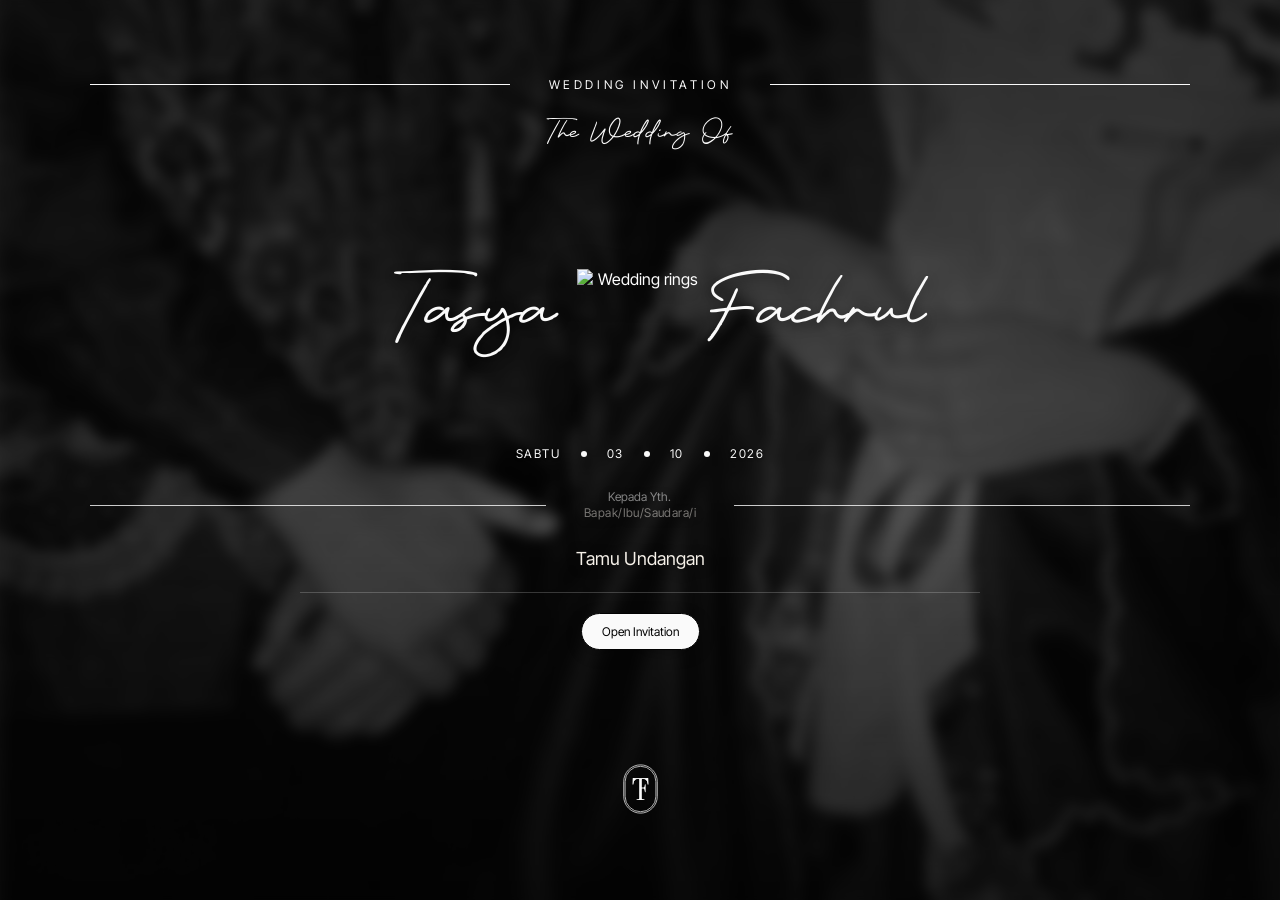
==== commit 9eb28fea: "Replace ring frames with animated GIF" ====
--- a/index.html
+++ b/index.html
@@ -46,8 +46,8 @@
           <span class="groom-bride-name">Tasya</span>
 
           <div class="rings-wrapper">
-            <img src="cincin/cincin/cincin/cincin00000.png" alt="Wedding rings" class="rings-sequence-frame" id="ringsSequence"
-              width="850" height="720" decoding="async" fetchpriority="high">
+            <img src="cincin.gif" alt="Wedding rings" class="rings-sequence-frame" id="ringsSequence" width="850"
+              height="720" decoding="async" fetchpriority="high">
           </div>
 
           <span class="groom-bride-name">Fachrul</span>
@@ -186,7 +186,7 @@
 
         <div class="couple-content">
           <!-- Framed Photo & Overlay Title -->
-          <div class="framed-photo-container">
+          <div class="framed-photo-container bride-photo-container">
             <div class="photo-border-box">
               <img src="bride_frame.png" alt="Tasya Farah" class="couple-photo">
             </div>
@@ -194,7 +194,7 @@
           </div>
 
           <!-- Person Information -->
-          <div class="person-info-block">
+          <div class="person-info-block bride-person-info-block">
             <h2 class="person-full-name bride-name-text">
               <span class="name-line1">Tasya Farah</span>
               <span class="name-line2">Putri Atmanto S.Kom</span>
@@ -203,12 +203,13 @@
             <div class="parents-meta-label">
               <span class="meta-label-text">Putri dari</span>
               <div class="meta-line">
-                <img src="line2.svg" alt="Divider Line" class="line-svg-full">
-              </div>
-            </div>
-
-            <div class="parents-names-layout">
-              <div class="parent-row parent-row-father">
+                <!-- <img src="line2.svg" alt="Divider Line" class="line-svg-full"> -->
+                <div class="line-divider"></div>
+              </div>
+            </div>
+
+            <div class="parents-names-layout bride-parents-layout">
+              <div class="parent-row parent-row-father ">
                 <span class="parent-title">Alm. Bpk</span>
                 <div class="father-names">
                   <span class="parent-name">Tjatur Atmanto</span>
@@ -253,7 +254,8 @@
             <div class="parents-meta-label groom-meta-label">
               <span class="meta-label-text">Putra dari</span>
               <div class="meta-line">
-                <img src="line2.svg" alt="Divider Line" class="line-svg-full">
+                <!-- <img src="line2.svg" alt="Divider Line" class="line-svg-full"> -->
+                <div class="line-divider"></div>
               </div>
             </div>
 
@@ -1149,4 +1151,4 @@
   </script>
 </body>
 
-</html>
+</html>
--- a/style.css
+++ b/style.css
@@ -816,10 +816,11 @@
   align-items: center;
   color: #ffffff;
   overflow: hidden;
+  /* height: ; */
 }
 
 .bride-hp-section {
-  height: 765px;
+  height: fit-content;
   min-height: 765px;
   padding: 129.25px 36.67px 45px 36.67px;
 }
@@ -874,11 +875,14 @@
   overflow: hidden;
   position: relative;
   box-shadow: 0 8px 24px rgba(0, 0, 0, 0.4);
-  margin-left: 85.25px;
 }
 
 .groom-photo-container .photo-border-box {
   margin-left: 0;
+}
+
+.bride-photo-container .photo-border-box {
+  margin-left: 85.25px;
 }
 
 .couple-photo {
@@ -913,9 +917,22 @@
 .person-info-block {
   width: 100%;
   max-width: 366.67px;
+  display: flex;
+  flex-direction: column;
+  gap: 0;
+}
+
+.bride-person-info-block {
+  display: flex;
+  flex-direction: column;
+  gap: 0;
+  justify-content: end;
+  align-items: end;
+  margin-bottom: 32px;
 }
 
 .person-full-name {
+  width: 100%;
   font-family: 'Inter Tight', sans-serif;
   font-style: italic;
   font-weight: 400;
@@ -971,12 +988,34 @@
   display: block;
 }
 
+.line-divider {
+  width: 100%;
+  height: 1px;
+  border: 0.35px solid #fafafa;
+  opacity: .35;
+}
+
 .parents-names-layout {
   display: flex;
   flex-direction: column;
-  gap: 8px;
+  gap: 13px;
   padding-left: 8px;
   position: relative;
+}
+
+.bride-parents-layout {
+  width: fit-content;
+  justify-items: end;
+}
+
+.bride-parents-layout .parent-row {
+  width: fit-content;
+}
+
+.bride-parents-layout .parent-and-divider {
+  /* margin-left: 0px; */
+  /* margin-bottom: 1rem;  */
+  width: fit-content;
 }
 
 .parent-row {
@@ -1021,12 +1060,13 @@
   font-family: 'Patung', 'Brush Script MT', cursive;
   font-size: 27.5px;
   color: rgba(255, 255, 255, 0.8);
-  margin: -4px 0 -4px 36px;
-}
-
-.groom-divider {
+  margin-left: 0;
+  /* margin: 8px 0 8px 0; */
+}
+
+/* .groom-divider {
   margin-left: 36px;
-}
+} */
 
 /* ==========================================================================
    E. The Date Section Styling (Figma Specs: Node 11835-15781 / 11835-201)
@@ -1521,6 +1561,17 @@
     font-size: clamp(76px, 22vw, 96px);
   }
 
+  .bride-photo-container .photo-border-box {
+    margin-left: 0px;
+  }
+
+  .bride-photo-container {
+    display: flex;
+    align-items: end;
+    justify-content: end;
+  }
+
+
   .wedding-date {
     gap: clamp(12px, 4.4vw, 20px);
     margin-top: clamp(14px, 2.5vh, 24px);
@@ -1801,7 +1852,7 @@
   }
 
   .bride-hp-section {
-    height: 652px;
+    height: fit-content;
     min-height: 652px;
     padding: 110px 31px 38px;
   }
@@ -1826,7 +1877,7 @@
   .photo-border-box {
     width: 255px;
     height: 281px;
-    margin-left: 88px;
+    margin-left: 0px;
   }
 
   .groom-photo-container .photo-border-box {
@@ -1866,7 +1917,7 @@
   }
 
   .parent-and-divider {
-    margin-left: 31px;
+    /* margin-left: 31px; */
     font-size: 23.5px;
   }
 
@@ -3087,4 +3138,4 @@
   .thanks-cats {
     margin-top: 28px;
   }
-}
+}
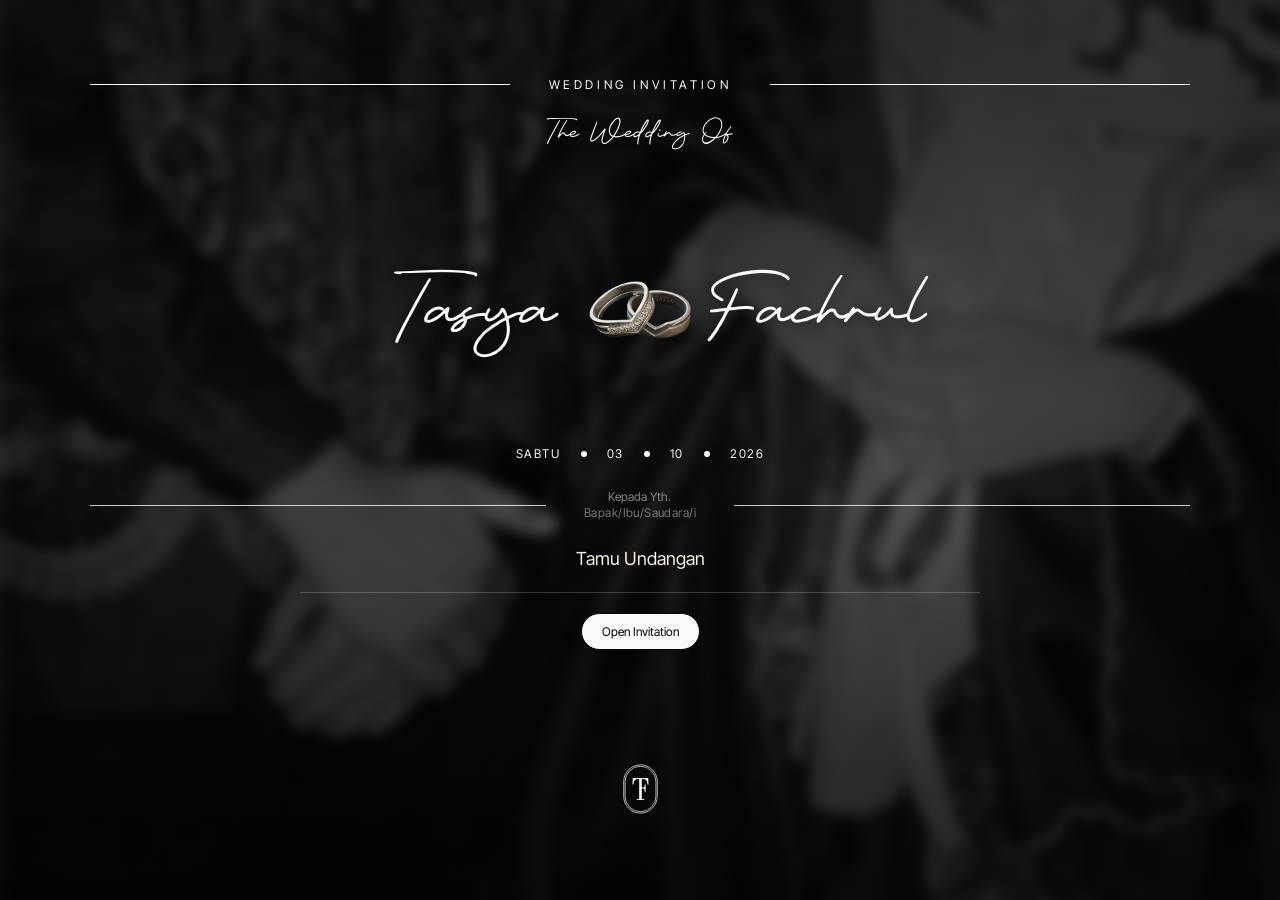
==== commit 9336d645: "Use responsive floating ring image" ====
--- a/index.html
+++ b/index.html
@@ -46,8 +46,8 @@
           <span class="groom-bride-name">Tasya</span>
 
           <div class="rings-wrapper">
-            <img src="cincin.gif" alt="Wedding rings" class="rings-sequence-frame" id="ringsSequence" width="850"
-              height="720" decoding="async" fetchpriority="high">
+            <img src="cincin.png" alt="Wedding rings" class="rings-image" width="189" height="120"
+              decoding="async" fetchpriority="high">
           </div>
 
           <span class="groom-bride-name">Fachrul</span>
@@ -685,67 +685,6 @@
     })();
 
     // ==========================================================================
-    // Continuously looping PNG ring sequence. Only nearby frames are retained
-    // in the preload window to avoid decoding the entire sequence on mobile.
-    // ==========================================================================
-    (function initRingsSequence() {
-      const sequence = document.getElementById('ringsSequence');
-      if (!sequence) return;
-
-      const frameCount = 215;
-      const frameDuration = 1000 / 30;
-      const preloadAhead = 10;
-      const loadedFrames = new Map();
-      let displayedFrame = 0;
-      let startedAt = performance.now();
-
-      function frameUrl(index) {
-        return `cincin/cincin/cincin/cincin${String(index).padStart(5, '0')}.png`;
-      }
-
-      function preloadFrame(index) {
-        const normalizedIndex = index % frameCount;
-        if (loadedFrames.has(normalizedIndex)) return;
-
-        const image = new Image();
-        image.decoding = 'async';
-        image.src = frameUrl(normalizedIndex);
-        loadedFrames.set(normalizedIndex, image);
-      }
-
-      for (let index = 0; index <= preloadAhead; index += 1) {
-        preloadFrame(index);
-      }
-
-      function renderFrame(now) {
-        const targetFrame = Math.floor((now - startedAt) / frameDuration) % frameCount;
-
-        if (targetFrame !== displayedFrame) {
-          const frame = loadedFrames.get(targetFrame);
-          if (frame && frame.complete && frame.naturalWidth > 0) {
-            sequence.src = frame.src;
-            displayedFrame = targetFrame;
-          }
-        }
-
-        for (let offset = 1; offset <= preloadAhead; offset += 1) {
-          preloadFrame(targetFrame + offset);
-        }
-
-        loadedFrames.forEach(function (_frame, index) {
-          const distanceAhead = (index - targetFrame + frameCount) % frameCount;
-          if (distanceAhead > preloadAhead && index !== displayedFrame) {
-            loadedFrames.delete(index);
-          }
-        });
-
-        requestAnimationFrame(renderFrame);
-      }
-
-      requestAnimationFrame(renderFrame);
-    })();
-
-    // ==========================================================================
     // Real-time Countdown Timer (Target: Saturday, Oct 03, 2026 07:30:00 WIB)
     // ==========================================================================
     (function initCountdown() {
@@ -1151,4 +1090,4 @@
   </script>
 </body>
 
-</html>+</html>
--- a/style.css
+++ b/style.css
@@ -204,28 +204,45 @@
   right: 20px;
 }
 
-/* 3D Rotating Ring Wrapper & Canvas */
+/* Responsive floating ring image */
 .rings-wrapper {
   position: absolute;
   top: 50%;
   left: 50%;
   transform: translate(-50%, -50%);
-  width: clamp(100px, 28vw, 126px);
-  height: clamp(68px, 19vw, 84px);
+  width: clamp(92px, 26vw, 126px);
   z-index: 2;
   display: flex;
   align-items: center;
   justify-content: center;
-  perspective: 600px;
-}
-
-.rings-sequence-frame {
-  width: 100%;
-  height: 100%;
+  overflow: visible;
+}
+
+.rings-image {
+  width: 100%;
+  height: auto;
   display: block;
-  object-fit: cover;
+  object-fit: contain;
   object-position: center;
   filter: drop-shadow(0 6px 14px rgba(0, 0, 0, 0.5));
+  animation: rings-float 3.6s ease-in-out infinite;
+  will-change: transform;
+}
+
+@keyframes rings-float {
+  0%, 100% {
+    transform: translateY(0) rotate(-1deg);
+  }
+
+  50% {
+    transform: translateY(-7px) rotate(1deg);
+  }
+}
+
+@media (prefers-reduced-motion: reduce) {
+  .rings-image {
+    animation: none;
+  }
 }
 
 .wedding-date {
@@ -1712,8 +1729,7 @@
   }
 
   .rings-wrapper {
-    width: 92px;
-    height: 62px;
+    width: clamp(78px, 23vw, 94px);
   }
 
   .wedding-date {
@@ -3138,4 +3154,4 @@
   .thanks-cats {
     margin-top: 28px;
   }
-}+}
